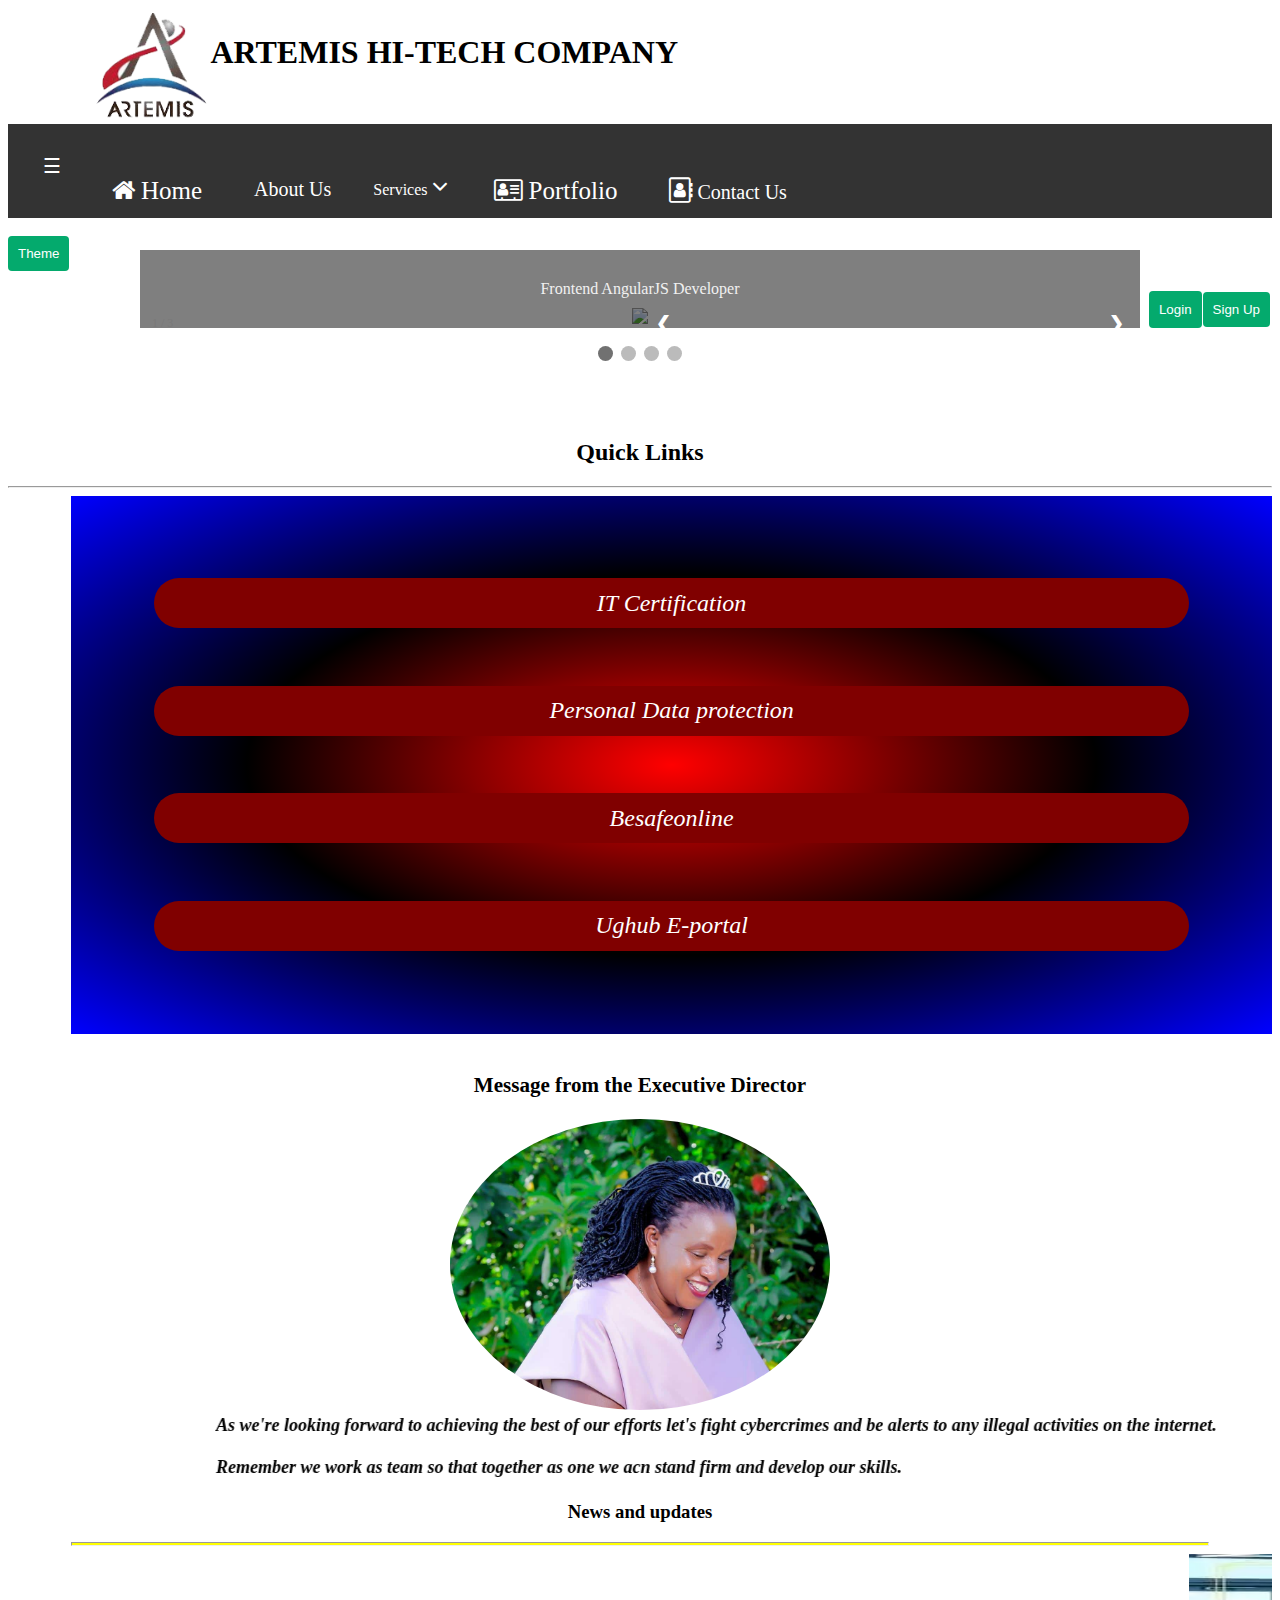
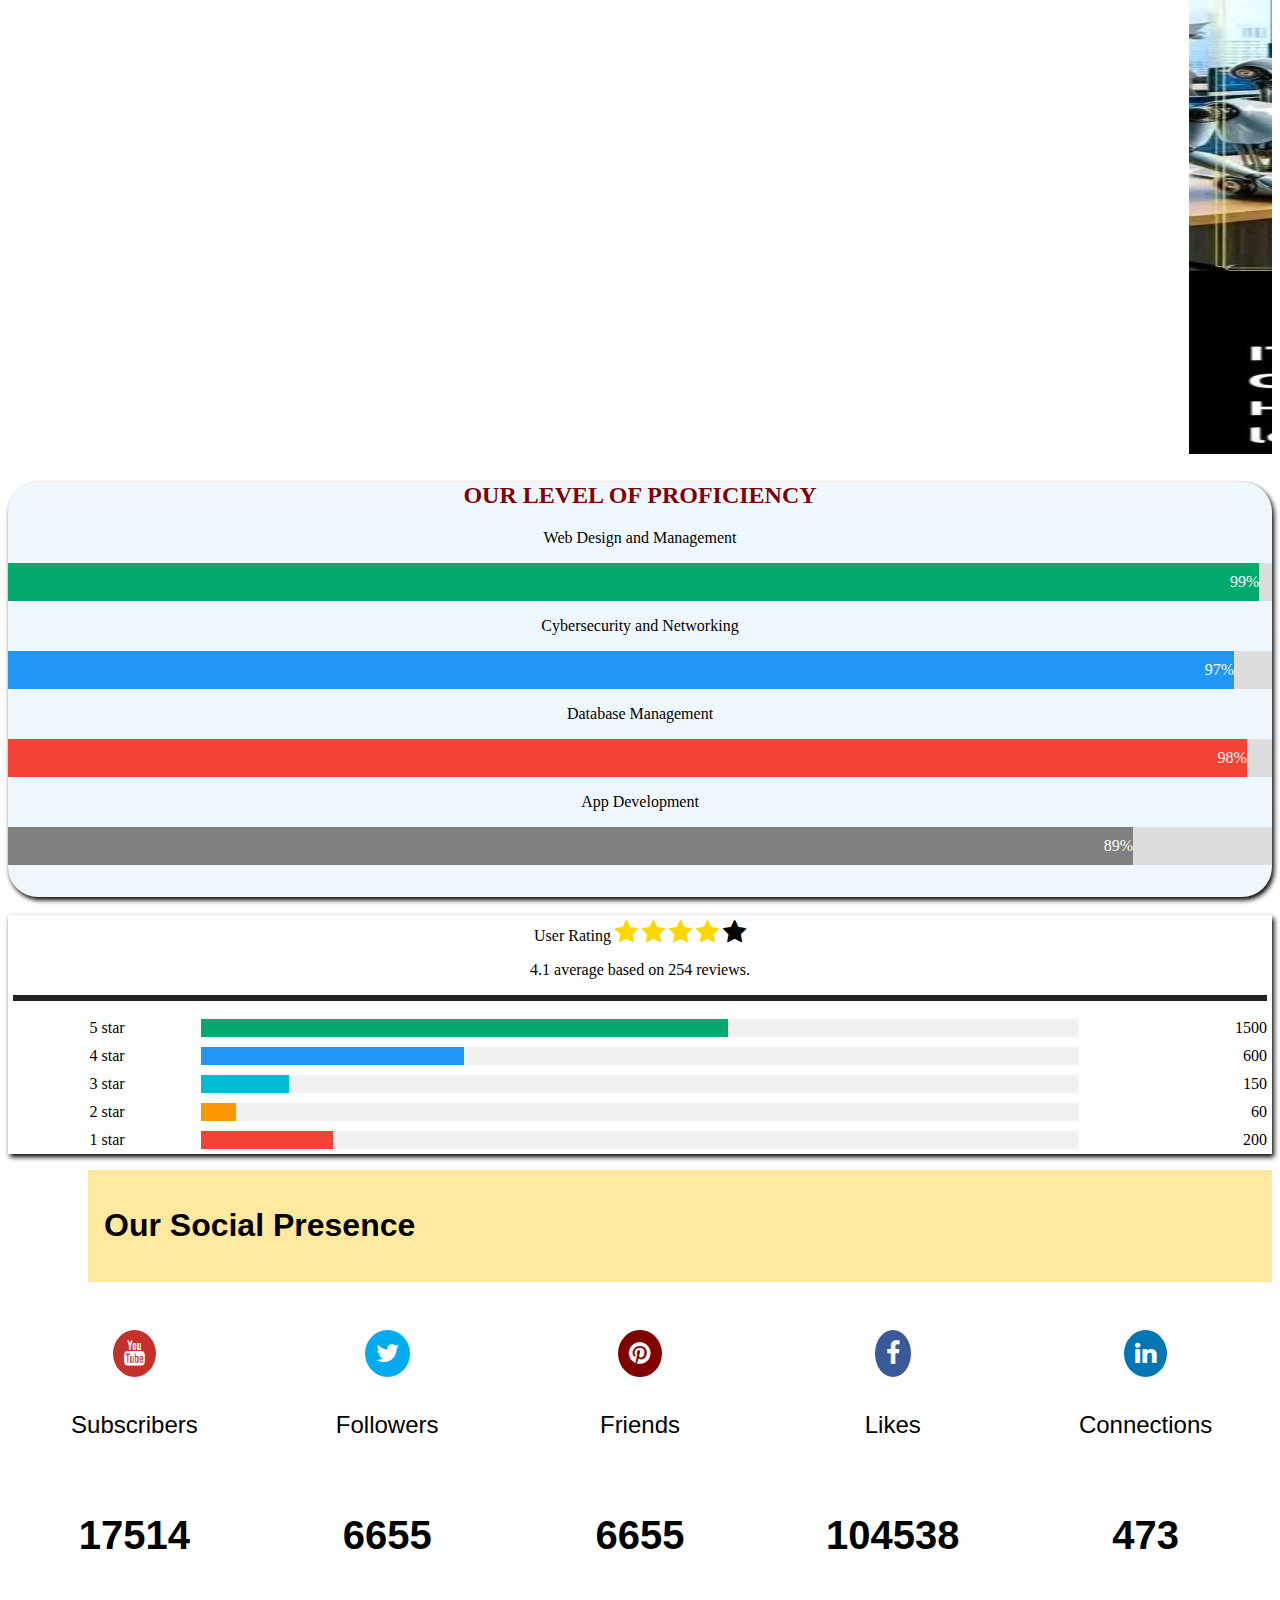
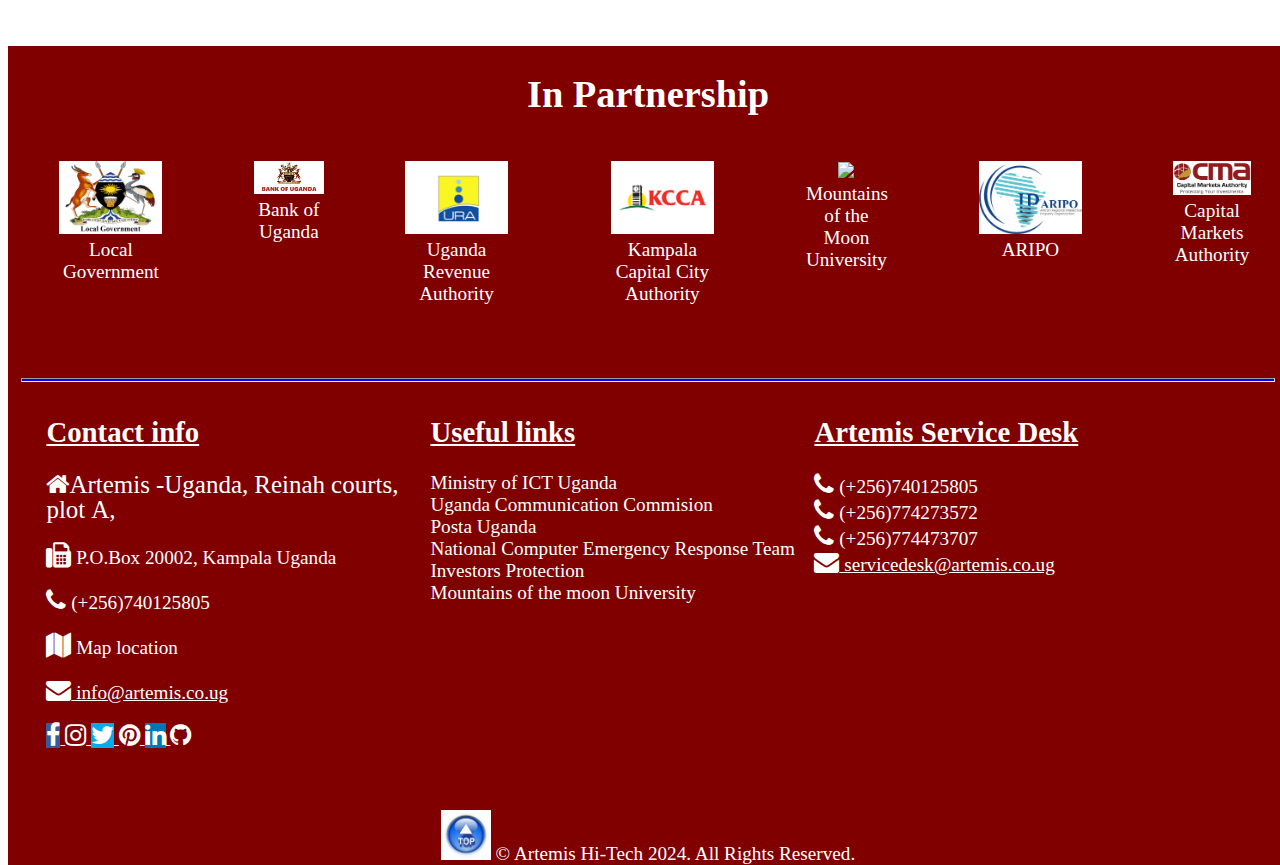
==== index.html @ 6843ad56 "Add files via upload" ====
<!DOCTYPE html>
<html lang="en">
<head>
    <meta charset="UTF-8">
    <meta name="viewport" content="width=device-width, initial-scale=1">
        <!-- Add icon library -->
        <link rel="stylesheet" href="https://cdnjs.cloudflare.com/ajax/libs/font-awesome/4.7.0/css/font-awesome.min.css">
    <link rel="stylesheet" href="style.css">
    <link rel="icon" type="image/png" href="images/art.png">
    <title>Artimis Hi-Tech Company</title>
    <style>
        .inup {
            position: relative;
            display: inline-flex;
            float: right;
            border-radius: 20px;
            color: white;
            padding: 1px;
        }

        .info, .use, .help {
         float: left;
          text-align: left;
          display: block;  
          margin: auto;
          width: 30%;
          list-style-type: none;
          text-decoration: none;
        }

       
    </style>
</head>

<header>
    <img src="images/art.png" alt="logo" style="width: 10%; height: auto; object-fit: contain;">
   
    <h1>ARTEMIS HI-TECH COMPANY</h1>
<br>

</header>
<!-- Nav Bar -->
<body>

   
    <div class="navbar">
        <!--side vav-->
    <div id="mySidebar" class="sidebar">
        <a href="javascript:void(0)" class="closebtn" onclick="closeNav()">&times;</a>
        <a href="#">Terms of Use</a>
        <a href="Chatbot.html">Chatbot</a>
        <a href="#">Cookie Use Notice</a>
        <a href="https://www.pdpo.go.ug">Personal Data Protection Office</a>
        <a href="https://gou.go.ug">GOU.GO.UG</a>
        <a href="https://ict.go.ug">Ministry of ICT Uganda</a>
        <a href="#">Donate</a>
      </div>

      <i class="fab fa-sistrix"></i>
      
      <div id="main">
        <button style="float: left;" class="openbtn" onclick="openNav()">&#9776; </button>
      </div>
       
        <a href="index.html"><i class="fa fa-home"> Home</i></a>
        <a href="about.html"><i class="fas fa-clock" ></i>About Us</a>

        <div class="subnav">
            <button class="subnavbtn" onclick="myFunction()">Services <i class="fa fa-angle-down"></i></button>
            <div class="subnav-content">
                <a href="online courses.html">Online Courses</a>
                <a href="internships.html">Internship</a>
            </div>
        </div>
        <a href="myself.html"><i class="fa fa-address-card-o"> Portfolio</i></a>
    
        
        <a href="contact.html"><i class="fa fa-address-book-o"></i> Contact Us</a>
    </div>
    <br>

    <button style="float: left;" onclick="myFunction()">Theme</button>

<br><br><br>
<!--popup forms -->
<div class="inup">
    <button class="open-button" onclick="openForm()">Login</button>
    <div class="form-popup" id="myForm">
        <form class="form-container">
            <div class="row">
                <h2 style="text-align: center;">Login with social media or Manually</h2>
                <div class="vl">
                    <span class="vl-innertext">or</span>
                </div>

                <div class="col">
                    <a style="text-decoration: none; list-style-type:none; " href="#" class="fb btn">
                        <i class="fa fa-facebook fa-fw"></i> Login with facebook
                    </a>
                    <br>
                    <a style="text-decoration: none; list-style-type:none; margin-top: 15px;" href="#" class="twitter btn">
                        <i class="fa fa-twitter fa-fw"></i> Login with Twitter
                    </a>
                   <a style="text-decoration: none; list-style-type:none;" none href="#" class="google btn">
                        <i class="fa fa-google-plus"></i> Login with Google+
                    </a>
                </div>

                <div class="col">
                    <div class="hide-md-lg">
                        <p>Or sign in manually:</p>
                    </div>

                    <input type="text" name="username" placeholder="Username" required>
                    <input type="password" value="fakepsw" id="myInput" placeholder="Enter password">
                </div>

            </div>

    <div class="bottom-container">
        <div class="row">
            <div class="col">
                <a href="register.html" style="color: white;" class="btn">Sign up</a>
            </div>
        
                <div class="col">
                    <a href="register.html" style="color: white;" class="btn">Forgot password</a>
                </div>
                
        </div>
    </div>
    <button type="submit" class="btn">Login</button>
    <button type="button" class="btn-cancel" onclick="closeForm()" style="background-color: red;">Close</button>
        </form>
    </div>


    <div class="inup">
        <button class="open-button" onclick="openRegister()" >Sign Up</button>
        <div class="form-popup" id="myRegister">
            <form class="form-container">
            <h1>Create account</h1>
            <hr>


            <label f><b>First Name</b></label>
            <input type="text" placeholder="Enter First Name" >
            <label ><b>Last Name</b></label>
            <input type="text" placeholder="Enter Last Name" id="psw" required>
            
            
            <label for="psw"><b>Password</b></label>
            <input type="password" placeholder="Enter Password" id="psw" required>
            <label for="ps-repeat"><b>Confirm Password</b></label>
            <input type="password" placeholder="Confirm password" name="psw-repeat" id="psw-repeat" required>
            <hr>
            <p>BY creating an account you agree to our <a href="#">Terms and Privacy</a></p>
            <button type="submit" class="registerbtn">Register</button>
        

        <div class="container signin">
            <p>Already have an account? <a href="login.html">Sign in</a></p>
            <p><b>Click<a href="index.html">here</a>to return Home</b></p>
        </div>
        <button type="submit" class="btn"><a href="login.html">Login</a></button>
    <button type="button" class="btn-cancel" onclick="closeRegister()" style="background-color: red;">Cancel</button>
    
        </form>
        </div>
        
</div>    
</div>
<!--end of popup forms-->
<br>
<!--slider-->
<div class="slideshow-container">

    <!-- Full-width images with number and caption text -->
    <div class="mySlides fade">
      <div class="numbertext">1 / 3</div>
      <img src="images/angular.jpg" style="width:100%">
      <div class="content">Frontend AngularJS Developer</div>
    </div>

    <div class="mySlides fade">
      <div class="numbertext">1 / 4</div>
      <img src="images/ux.jpg" style="width:100%">
      <div class="content">Learn ho to design User interface and User experience online</div>
    </div>
  
    <div class="mySlides fade">
      <div class="numbertext">3 / 4</div>
      <img src="images/arrays.jpg" style="width:100%">
      <div class="content">Master Arrays and problem solving with us</div>
    </div>
  
    <div class="mySlides fade">
      <div class="numbertext">4 / 4</div>
      <img src="images/grad.jpg" style="width:100%">
      <div class="content">Graduate with flying colors from the free courses we provide</div>
    </div>

  
    <!-- Next and previous buttons -->
    <a class="prev" onclick="plusSlides(-1)">&#10094;</a>
    <a class="next" onclick="plusSlides(1)">&#10095;</a>
  </div>
  <br>
  
  <!-- The dots/circles -->
  <div style="text-align:center">
    <span class="dot" onclick="currentSlide(1)"></span>
    <span class="dot" onclick="currentSlide(2)"></span>
    <span class="dot" onclick="currentSlide(3)"></span>
    <span class="dot" onclick="currentSlide(4)"></span>
  </div>
  


</section>
<!--end of slider images-->

<br><br><br>
<!--quick links-->
<h2><b>Quick Links</b></h2>
<hr>
<div class="links-container">
<div class="links">
    <a style="text-decoration: none;" href="https://www.coursera.org/articles/free-it-certifications"><i>IT Certification</i></a>
</div>
<div class="links">
    <a style="text-decoration: none;" href="https://pdpo.go.ug"><i>Personal Data protection</i></a>
</div><div class="links">
    <a style="text-decoration: none;" href="https://www.besafeonline.ug"><i>Besafeonline</i></a>
</div>
<div class="links">
    <a style="text-decoration: none;" href="https://www.nita.go.ug/ughub"><i>Ughub E-portal</i></a>
</div>
</div>
<br>
    
</div>
<section>
 <article style="font-size: large;">
    <h3>Message from the Executive Director</h3>
    <img src="images/her.jpg" style="border-radius:50% ;width: 30%;">
    <marquee behavior="alternate" `scrollamount="7"><i><b>As we're looking forward to achieving the best of our efforts
        let's fight cybercrimes and be alerts to any illegal activities on the internet.
         <br><br>Remember we work as team so that together as one we acn stand firm and develop our skills.
    </b></i></marquee>
 </article>
</section>
<section>
    <h3>News and updates</h3>
    <hr style="background: yellow; padding: 1px; width: 90%;">
<marquee width="100%" behavior="scroll" direction="left" scrollamount="9">
    <img src="images/ai.jpg" style="width: 100%; height:  500px;">
    <img src="images/dubai.jpg" style="width: 100%; height:  500px; ">
    <img src="images/web.jpg" style="width: 100%; height:  500px;">
    <img src="images/c+.jpg" style="width: 100%; height:  500px; ">
    <img src="images/note.jpg" style="width: 100%; height:  500px; ">
    <img src="images/upik.jpg" style="width: 100%; height:  500px;">
    <img src="images/e.jpg" style="width: 100%; height:  500px;">
    <img src="images/binance.jpg" style="width: 100%; height:  500px;">
    <img src="images/cell.jpg" style="width: 100%; height: 500px;">
    <img src="images/graphics..jpg" style="width: 100%; height: 500px;">
    <img src="images/grad.jpg" style="width: 100%; height: 500px;">
    <img src="images/arrays.jpg" style="width: 100%; height:  500px; ">
    <img src="images/net.jpg" style="width: 100%; height:  500px; ">
    <img src="images/net1.jpg" style="width: 100%; height:  500px; ">
    <img src="images/api.jpg" style="width: 100%; height:  500px; ">
</marquee>

</section>

<section class="ski">

<h2 style="font-family:cursive ; color: maroon;">OUR LEVEL OF PROFICIENCY</h2>
    <p>Web Design and Management</p>
    <div class="skill-container">
      <div class="skills html">99%</div>
    </div>
    
    <p>Cybersecurity and Networking</p>
    <div class="skill-container">
      <div class="skills css">97%</div>
    </div>
    
    <p>Database Management</p>
    <div class="skill-container">
      <div class="skills js">98%</div>
    </div>
    
    <p>App Development</p>
    <div class="skill-container">
      <div class="skills php ">89%</div>
    </div>
</section>
<br>
<section class="rate">

    <span>User Rating</span>
    <span class="fa fa-star checked"></span>
    <span class="fa fa-star checked"></span>
    <span class="fa fa-star checked"></span>
    <span class="fa fa-star checked"></span>
    <span class="fa fa-star"></span>
    <p>4.1 average based on 254 reviews.</p>
    <hr style="border:3px solid #222">
    
    <div class="row">
      <div class="side">
        <div>5 star</div>
      </div>
      <div class="middle">
        <div class="bar-container">
          <div class="bar-5"></div>
        </div>
      </div>
      <div class="side right">
        <div>1500</div>
      </div>
      <div class="side">
        <div>4 star</div>
      </div>
      <div class="middle">
        <div class="bar-container">
          <div class="bar-4"></div>
        </div>
      </div>
      <div class="side right">
        <div>600</div>
      </div>
      <div class="side">
        <div>3 star</div>
      </div>
      <div class="middle">
        <div class="bar-container">
          <div class="bar-3"></div>
        </div>
      </div>
      <div class="side right">
        <div>150</div>
      </div>
      <div class="side">
        <div>2 star</div>
      </div>
      <div class="middle">
        <div class="bar-container">
          <div class="bar-2"></div>
        </div>
      </div>
      <div class="side right">
        <div>60</div>
      </div>
      <div class="side">
        <div>1 star</div>
      </div>
      <div class="middle">
        <div class="bar-container">
          <div class="bar-1"></div>
        </div>
      </div>
      <div class="side right">
        <div>200</div>
      </div>
    </div>
</section>

<header class="heading">
  <h1>Our Social Presence</h1>
</header>
<main class="counter-container">
  <div class="social">
    <div class="social-icon">
      <i class="fa fa-youtube"></i>
    </div>
    <p>Subscribers</p>
    <h3 class="counter" data-count="21035">0</h3>
  </div>
  <div class="social">
    <div class="social-icon">
      <i class="fa fa-twitter"></i>
    </div>
    <p>Followers</p>
    <h3 class="counter" data-count="8025">0</h3>
  </div>
  <div class="social">
    <div class="social-icon">
      <i class="fa fa-pinterest"></i>
    </div>
    <p>Friends</p>
    <h3 class="counter" data-count="8025">0</h3>
  </div>
  <div class="social">
    <div class="social-icon">
      <i class="fa fa-facebook"></i>
    </div>
    <p>Likes</p>
    <h3 class="counter" data-count="125312">0</h3>
  </div>
  <div class="social">
    <div class="social-icon">
      <i class="fa fa-linkedin"></i>
    </div>
    <p>Connections</p>
    <h3 class="counter" data-count="625">0</h3>
  </div>
</main>


<!--footer-->
<footer>
<h1>In Partnership</h1>
<div class="pattern">
    <br><a href="https://molg.go.ug">
    <figure class="fig">
        <img src="images/molg.png" style="width: 100%;">
        <figcaption>Local Government</figcaption>
    </figure></a>

    <div class="pattern">
    <br><a href="https://www.bou.org.ug">
    <figure class="fig">
        <img src="images/Bank-of-Uganda-1(1).jpg" style="width: 100%;">
        <figcaption>Bank of Uganda</figcaption>
    </figure></a></div>
    
    <div class="pattern">
    <br><a href="https://ura.go.ug">
    <figure class="fig">
        <img src="images/f.png" style="width: 100%;">
        <figcaption>Uganda Revenue Authority</figcaption>
    </figure></a></div>

    <div class="pattern">
    <br><a href="https://www.kcca.go.ug">
    <figure class="fig">
        <img src="images/e.png" style="width: 100%;">
        <figcaption>Kampala Capital City Authority</figcaption>
    </figure></a></div>

    <div class="pattern">
    <br><a href="https://mmu.ac.ug/">
    <figure class="fig">
        <img src="images/d9af86a73a96a7c032cc54d2624aced7.jpg" style="width: 100%;">
        <figcaption>Mountains of the Moon University</figcaption>
    </figure class="fig"></a></div>

    <div class="pattern">
    <br><a href="https://www.aripo.org">
    <figure class="fig">
        <img src="images/h.png" style="width: 100%;">
        <figcaption>ARIPO</figcaption>
    </figure></a></div>

    <div class="pattern">
    <br><a href="https://cmauganda.co.ug">
    <figure class="fig">
        <img src="images/cma.jpeg" style="width: 100%;">
        <figcaption>Capital Markets Authority</figcaption>
    </figure></a></div>
</div>
<br><br>

<hr style="background-color: blue; padding: 1px; width: 98%;">

<div class="info">
    <h2>Contact info</h2>
    
    <p><i class="fa fa-home">Artemis -Uganda, Reinah courts, plot A,</i></p>
    <p><i class="fa fa-fax"></i> P.O.Box 20002, Kampala Uganda</p>
    <p><i class="fa fa-phone" ></i><a style="text-decoration: none;" href="tel: 0740125805"> (+256)740125805</a></p>
    <p><i class="fa fa-map" ></i><a style="text-decoration: none;" href="about.html">  Map location</a></p>
    <p><a href="index.html"> <i class="fa fa-envelope"></i>   info@artemis.co.ug</a></p>
    <div>
        <a href="#">
           <i class="fa fa-facebook"></i>
        </a>
        <a href="#">
           <i class="fa fa-instagram"></i>
        </a> <a href="#">
       <i class="fa fa-twitter"></i>
        </a> <a href="#">
           <i class="fa fa-pinterest"></i>
        </a>
        <a href="#">
           <i class="fa fa-linkedin"></i>
        </a>
        <a href="">
            <i class="fa fa-github"></i>
        </a>
    </div>
</div>
<div class="use">
    <h2>Useful links</h2>
    
    <li><a style="text-decoration: none;" href="https://ict.go.ug">Ministry of ICT Uganda</a>
    <li><a style="text-decoration: none;" href="https://www.ucc.co.ug">Uganda Communication Commision</a>
    <li><a style="text-decoration: none;" href="https://www.eposta.ug">Posta Uganda</a>
    <li><a style="text-decoration: none;" href="https://nita.go.ug/uganda-national-computer-emergency-response-team-coordination-center-certugcc">National Computer Emergency Response Team</a>
    <li><a style="text-decoration: none;" href="https://www.statehouseinvest.go.ug">Investors Protection</a>
    <li><a style="text-decoration: none;" href="https://mmu.ac.ug/">Mountains of the moon University</a>
</div>
<div class="help">
<h2>Artemis Service Desk</h2>

<li><a style="text-decoration: none;" href="tel:0782834582"><i class="fa fa-phone"></i> (+256)740125805</a></li>
<li><a style="text-decoration: none;" href="tel:0774273572"><i class="fa fa-phone"></i> (+256)774273572</a></li>
<li><a style="text-decoration: none;" href="tel:0774473707"><i class="fa fa-phone"></i> (+256)774473707</a></li>
<li><a href=mailto:walternyaika82@gmail.com><i class="fa fa-envelope"></i>   servicedesk@artemis.co.ug</a></li>
</div>
<br><br><br><br><br><br><br><br><br><br><br><br><br><br><br><br><br><br><br>
<div>
   <a href="#top"><img src="images/top.jpg" style="max-width: 50px; position: relative;"></a> 
    &copy; Artemis Hi-Tech 2024. All Rights Reserved.
</footer>
<!--java-script-->
<script src="script.js"></script>
</body>

</html>
---- style.css ----
* {
    box-sizing: border-box;
}
header {
  display: flex;
  margin-left: 5em;
  padding:5px;

}

 /* Add media queries for responsiveness - when the screen is 500px wide or less, stack the links on top of each other */
 @media screen and (max-width: 500px) {
  header a {
  width: auto;
  }
  .header-right {
    float: none;
  }
}
/*body*/
body{
    text-align: center;
}
.dark-mode {
  background-color: black;
  color: white;
}
a{
  color: white;
}


footer{
  overflow: hidden;
background-color: maroon;
position: absolute;
width: 100%;
color: white;
font-size:larger;
}

/* Add media queries for responsiveness - when the screen is 500px wide or less, stack the links on top of each other */
@media screen and (max-width: 500px) {
  footer {
    width: 100%;
      float: none;
      display: block;
      text-align: left;
    }

  }
.info, .use, .help {
position: relative;
 float: left;
 margin-left: 2em;
 text-align: left;
 text-decoration: none;
 color: white;
 left: 2em;
 h2 {
  text-decoration: underline;
 }
}
 /* Add media queries for responsiveness - when the screen is 500px wide or less, stack the links on top of each other */
 @media screen and (max-width: 500px) {
  .info .use .help {
  width: auto;
  }
  .info .use .help {
    float: none;
    display: none;
  }
}
/*quick links*/
.links-container {
  background-image: radial-gradient(red, black, blue);
  padding: 2%;
  max-width: 98%;
  margin-left: 5%;
  .links {
    background-color: maroon;
    margin: 5%;
    padding: 1%;
    border-radius: 45px;
    color: white;
    font-size: 24px;
  }
}
/*contact form*/
.contact-form{
    background-color: lightgrey;
     border-radius: 5px;
     padding: 30px;
     border-radius: 15px 30px;
     box-shadow: 2px 3px 5px;
     border: 3px solid #f1f1f1;
} 
label{
   border-block: 100px;
}

input {
    padding-bottom: 5px;
    border-style: double;
   text-align: justify;
}

textarea{
    border-style: double;
}

button {
    cursor: pointer;
    background-color: #04AA6D;
    color: white;
    padding: 10px;
    border: none;
    border-radius: 4px;
    cursor: pointer;
    float:none;
}

figure {
display: inline-block;
}

.fig {
    width: 50%;
    color: white;
}


.pattern {
    display: flex;
    overflow:visible;
}


/*on smaller screen, decrease the text size*/
@media only screen and (max-width:300px) {
    .text {font-size: 1em;}
}
/*modified navbar*/
.navbar {
    overflow: hidden;
    background-color: #333;
    bottom: 0;
    
  }

 /* Add media queries for responsiveness - when the screen is 500px wide or less, stack the links on top of each other */
 @media screen and (max-width: 500px) {
  .navbar {
  width: 100%;
  }
  .navbar a {
    width: 100%;
  }

 }
 /*nav links*/
  .navbar a {
    top: 0;

    margin-left: 1em;
    float: left;
    font-size: 20px;
    color: white;
    text-align: center;
    padding: 14px 16px;
    text-decoration: none;
  }
  /*subnav menu*/
  .subnav {
  float: left;
  overflow: hidden;
  margin-left: 1em;
  }
  
  /*subnav btn*/
  .subnav .subnavbtn {
    font-size: inherit;
    border: none;
    position: inherit;
    outline: none;
    color: white;
    background-color: inherit;
    font-family: inherit;
    margin: 0;

  }
  /*style the dropdown button to fit inside the topnav*/
  .dropdown .dropbtn {
    font-size: 17px;
    border: none;
    outline: none;
    color: white;
    padding: 14px 16px;
    background-color: inherit;
    margin: 0;
  }

  /*style the links inside the dropdown*/
  .dropdown-content a {
    float: left;
    color: black;
    padding: 12px 16px;
    text-decoration: none;
    text-align: left;
  }
  
  
  
  /*background color when hovered*/
  .navbar a:hover, .subnav:hover .subnavbtn {
    background-color: green;
  }
  
  /*subnavbar content*/
  .subnav-content {
    display: none;
    position: absolute;
    min-width: 10px;
    background-color: green;
    z-index: 1;
  }

  /*links inside the drop down*/
  .subnav-content a {
  color: black;
  padding: 12px 16px;
  text-decoration: none;
  display: block;
  }

  /*subnav link*/
  .subnav-content a:hover {
    background-color: #eee;
    color: black;
  }
  /*hovering effect*/
  .subnav:hover .subnav-content {
    display: block;
  }


  /*add a black background color to the top anv*/
  .topnav {
    background-color: #333;
    overflow: hidden;
  }

  /*style the links in the navigation bar*/
  .topnav a {
    float: left;
    display: block;
    color: #f2f2f2;
    text-align: center;
    font-size: 15px;
  }


  /*hide the links that should open and close the top nav on small screens*/
  .topnav .icon {
    display: none;
  }

  /*drpdown container - needed to position the dropdown content*/
  .topnav .icon {
    float: left;
    overflow: hidden;
  }


  /*popup forms*/
 .form-popup {
  display: none;
  position: fixed;

  overflow-y: scroll;
  bottom: 2px;
  top: 2px;
  right: 15px;
  border: 3px solid blue;
  z-index: 9;
  }
  /*add style*/
  .form-container {
  background-image: radial-gradient(maroon, blue, gray);
  opacity: .9;
  max-width: 300px;
  padding: 10px;
  background-color: gray;

 /*add appropriate colors to fb.twitter, googlr*/
 * {box-sizing: border-box;}
 /*style the container*/
 .container {
     
     position: relative;
     border-radius: 5px;
     background-color: #f2f2f2;
     padding: 20px 0 30px 0;
     
 }

 /*style inputs and link buttons*/
 input, .btn {
     width: 100%;
     padding: 12px;
     border: none;
      border-radius: 4px;
      margin: 5px 0;
      opacity: 0.85;
      display: inline-block;
      font-size: 17px;
      line-height: 20px;
      text-decoration: none;
 }

 input:hover, .btn:hover {
     opacity: 0.8;
 }

 /*add appropriate colors to fb.twitter, googlr*/
 .fb {
     background-color: #3b5998;
     color: white;
 }

 .twitter {
     background-color: #55acee;
     color: white;
 }

 .google {
     background-color: #dd4b39;
     color: white;
 }

 /*style the submit button*/
 input[type=submit] {
     background-color: #04aa6d;
     color: white;
     cursor: pointer;
 }

 input[type=submit]:hover{
     background-color: #45a049;
 }


 /*clear floats after the clumn*/
 .row::after {
     content: "";
     display: table;
     clear: both;
 }


 /*hide some text on medium and large screens*/
 .hide-md-lg {
     display: none;
 }

 /*bottom container*/
 .bottom-container {
     text-align: center;
     background-color: #666;
     border-radius: 0 0 4px 4px;
 }

 /*when the screen is less than 650px wide, make the two column
 stack on top of each other ibnstead of next to each other*/
 @media screen and (max-width: 650px) {
     .col {
         width: 100%;
         margin-top: 0;
     }

 
 }
}

  .form-container input[type=text], .form-container input[type=password] {
  width: 100%;
  padding: 15px;
  margin: 5px 0 22px 0;
  border: none;
  background-color: #f1f1f1;
  }
  /*when the input gets focus, do something*/
  .form-container input[type=text], .form-container input[type=password]:focus {
  background-color: #ddd;
  outline: none;
  }

  .form-container .cancel {
  background-color: red;
  }

  /*hovering effects on the btn*/
  .form-container .btn:hover, .open-button:hover {
  opacity: 1;
}



/*side nav*/
/* The sidebar menu */
.sidebar {
  height: 100%; /* 100% Full-height */
  width: 0; /* 0 width - change this with JavaScript */
  position: fixed; /* Stay in place */
  z-index: 1; /* Stay on top */
  top: 0;
  left: 0;
  background-color: #111; /* Black*/
  overflow-x: hidden; /* Disable horizontal scroll */
  padding-top: 60px; /* Place content 60px from the top */
  transition: 0.8s; /* 0.5 second transition effect to slide in the sidebar */
  opacity: .9;
}

/* The sidebar links */
.sidebar a {
 
  text-decoration: none;
  font-size: 20px;
  color: #818181;
  display: block;
  transition: 0.5s;
  text-align: left;
}

/* When you mouse over the navigation links, change their color */
.sidebar a:hover {
  color: #f1f1f1;
}

/* Position and style the close button (top right corner) */
.sidebar .closebtn {
  position: absolute;
  top: 0;
  right: 25px;
  font-size: 36px;
  margin-left: 50px;
}

/* The button used to open the sidebar */
.openbtn {
  font-size: 20px;
  cursor: pointer;
  background-color: inherit;
  color: white;
  padding: 10px 15px;
  border: none;
  position: inherit;
}

.openbtn:hover {
  background-color: #444;
}

/* Style page content - use this if you want to push the page content to the right when you open the side navigation */
#main {
  transition: margin-left .5s; /* If you want a transition effect */
  padding: 20px;
}



/*slider*/
.slideshow-container .content {
  position: absolute; /* Position the background text */
  bottom: 0; /* At the bottom. Use top:0 to append it to the top */
  background: rgb(0, 0, 0); /* Fallback color */
  background: rgba(0, 0, 0, 0.5); /* Black background with 0.5 opacity */
  color: #f1f1f1; /* Grey text */
  width: 100%; /* Full width */
  padding: 30px; /* Some padding */
}


/* Slideshow container */
.slideshow-container {
  max-width: 1000px;
  position: relative;
  margin: auto;
}

/* Hide the images by default */
.mySlides {
  display: none;
  width: 100%;
}

/* Next & previous buttons */
.prev, .next {
  cursor: pointer;
  position: absolute;
  top: 50%;
  width: auto;
  margin-top: -22px;
  padding: 16px;
  color: white;
  font-weight: bold;
  font-size: 18px;
  transition: 0.6s ease;
  border-radius: 0 3px 3px 0;
  user-select: none;
}

/* Position the "next button" to the right */
.next {
  right: 0;
  border-radius: 3px 0 0 3px;
}

/* On hover, add a black background color with a little bit see-through */
.prev:hover, .next:hover {
  background-color: rgba(0,0,0,0.8);
}

/* Caption text */
.text {
  color: #f2f2f2;
  font-size: 50%;
  padding: 8px 12px;
  position: absolute;
  bottom: 8px;
  width: 100%;
  text-align: center;
}

/* Number text (1/4 etc) */
.numbertext {
  color: #f2f2f2;
  font-size: 12px;
  padding: 8px 12px;
  position: absolute;
  top: 0;
}

/* The dots/bullets/indicators */
.dot {
  cursor: pointer;
  height: 15px;
  width: 15px;
  margin: 0 2px;
  background-color: #bbb;
  border-radius: 50%;
  display: inline-block;
  transition: background-color 0.6s ease;
}

.active, .dot:hover {
  background-color: #717171;
}

/* Fading animation */
.fade {
  animation-name: fade;
  animation-duration: 1.5s;
}

@keyframes fade {
  from {opacity: .4}
  to {opacity: 1}
}


/*progress skills*/
.ski {
  background-color: aliceblue;
  border-radius: 30px;
  box-shadow: 2px 3px 5px;
  padding-bottom: 2em;
}

#loader {
  border-top: 16px solid blue;
  border-right: 16px solid green;
  border-bottom: 16px solid red;
  border-left: 16px solid pink;
  animation: spins 2s linear infinite;

@keyframes spin {
  0% { transform: rotate(0deg); }
  100% { transform: rotate(360deg); }
}
}

/* Container for skill bars */
.skill-container {
  width: 100%; /* Full width */
  background-color: #ddd; /* Grey background */
}

.skills {
  text-align: right; /* Right-align text */
  padding-top: 10px; /* Add top padding */
  padding-bottom: 10px; /* Add bottom padding */
  color: white; /* White text color */
}

.html {width: 99%; background-color: #04AA6D;} /* Green */
.css {width: 97%; background-color: #2196F3;} /* Blue */
.js {width: 98%; background-color: #f44336;} /* Red */
.php {width: 89%; background-color: #808080;} /* Dark Grey */






/*rating*/
.rate {
  margin-bottom: 1em;
  padding: 5px;
  box-shadow: 2px 3px 5px;
}
.fa {
  font-size: 25px;
}

.checked {
  color: gold;
}

/* Three column layout */
.side {
  float: left;
  width: 15%;
  margin-top: 10px;
}

.middle {
  float: left;
  width: 70%;
  margin-top: 10px;
}

/* Place text to the right */
.right {
  text-align: right;
}

/* Clear floats after the columns */
.row:after {
  content: "";
  display: table;
  clear: both;
}

/* The bar container */
.bar-container {
  width: 100%;
  background-color: #f1f1f1;
  text-align: center;
  color: white;
}

/* Individual bars */
.bar-5 {width: 60%; height: 18px; background-color: #04AA6D;}
.bar-4 {width: 30%; height: 18px; background-color: #2196F3;}
.bar-3 {width: 10%; height: 18px; background-color: #00bcd4;}
.bar-2 {width: 4%; height: 18px; background-color: #ff9800;}
.bar-1 {width: 15%; height: 18px; background-color: #f44336;}

/* Responsive layout - make the columns stack on top of each other instead of next to each other */
@media (max-width: 400px) {
  .side, .middle {
    width: 100%;
  }
  /* Hide the right column on small screens */
  .right {
    display: none;
  }
}


.heading {
  text-align: center;
  font-size: 1rem;
  padding: 1rem ;
  background: #ffe99f;
  font-family: sans-serif;
}

.counter-container {
  display: flex;
  justify-content: space-evenly;
  align-items: center;
  flex-wrap: wrap;
  padding: 2rem 0;
}

.social {
  width: 20%;
  display: flex;
  justify-content: center;
  align-items: center;
  flex-direction: column;
  padding: 1rem 0;
}

.social-icon {
  font-size: 2rem;
  color: #fff;
  border-radius: 50%;
}

.social-icon i {
  padding: 0.7rem;
  border-radius: 50%;
}

.fa-youtube {
  background: #c4302b;
}
.fa-pinterest{
  background-color: maroon;
}
.fa-twitter {
  background: #00acee;
}

.fa-facebook {
  background: #3b5998;
}

.fa-linkedin {
  background: #0077b5;
}

.social p {
  font-size: 1.5rem;
  font-family: sans-serif;
  padding: 10px 0;
}

.social h3 {
  font-size: 2.5rem;
  font-weight: 700;
  font-family: "Nunito", sans-serif;
}

@media screen and (max-width: 768px) {
  .heading {
    font-size: 1.2rem;
  }

  .counter-container {
    flex-direction: column;
  }
}
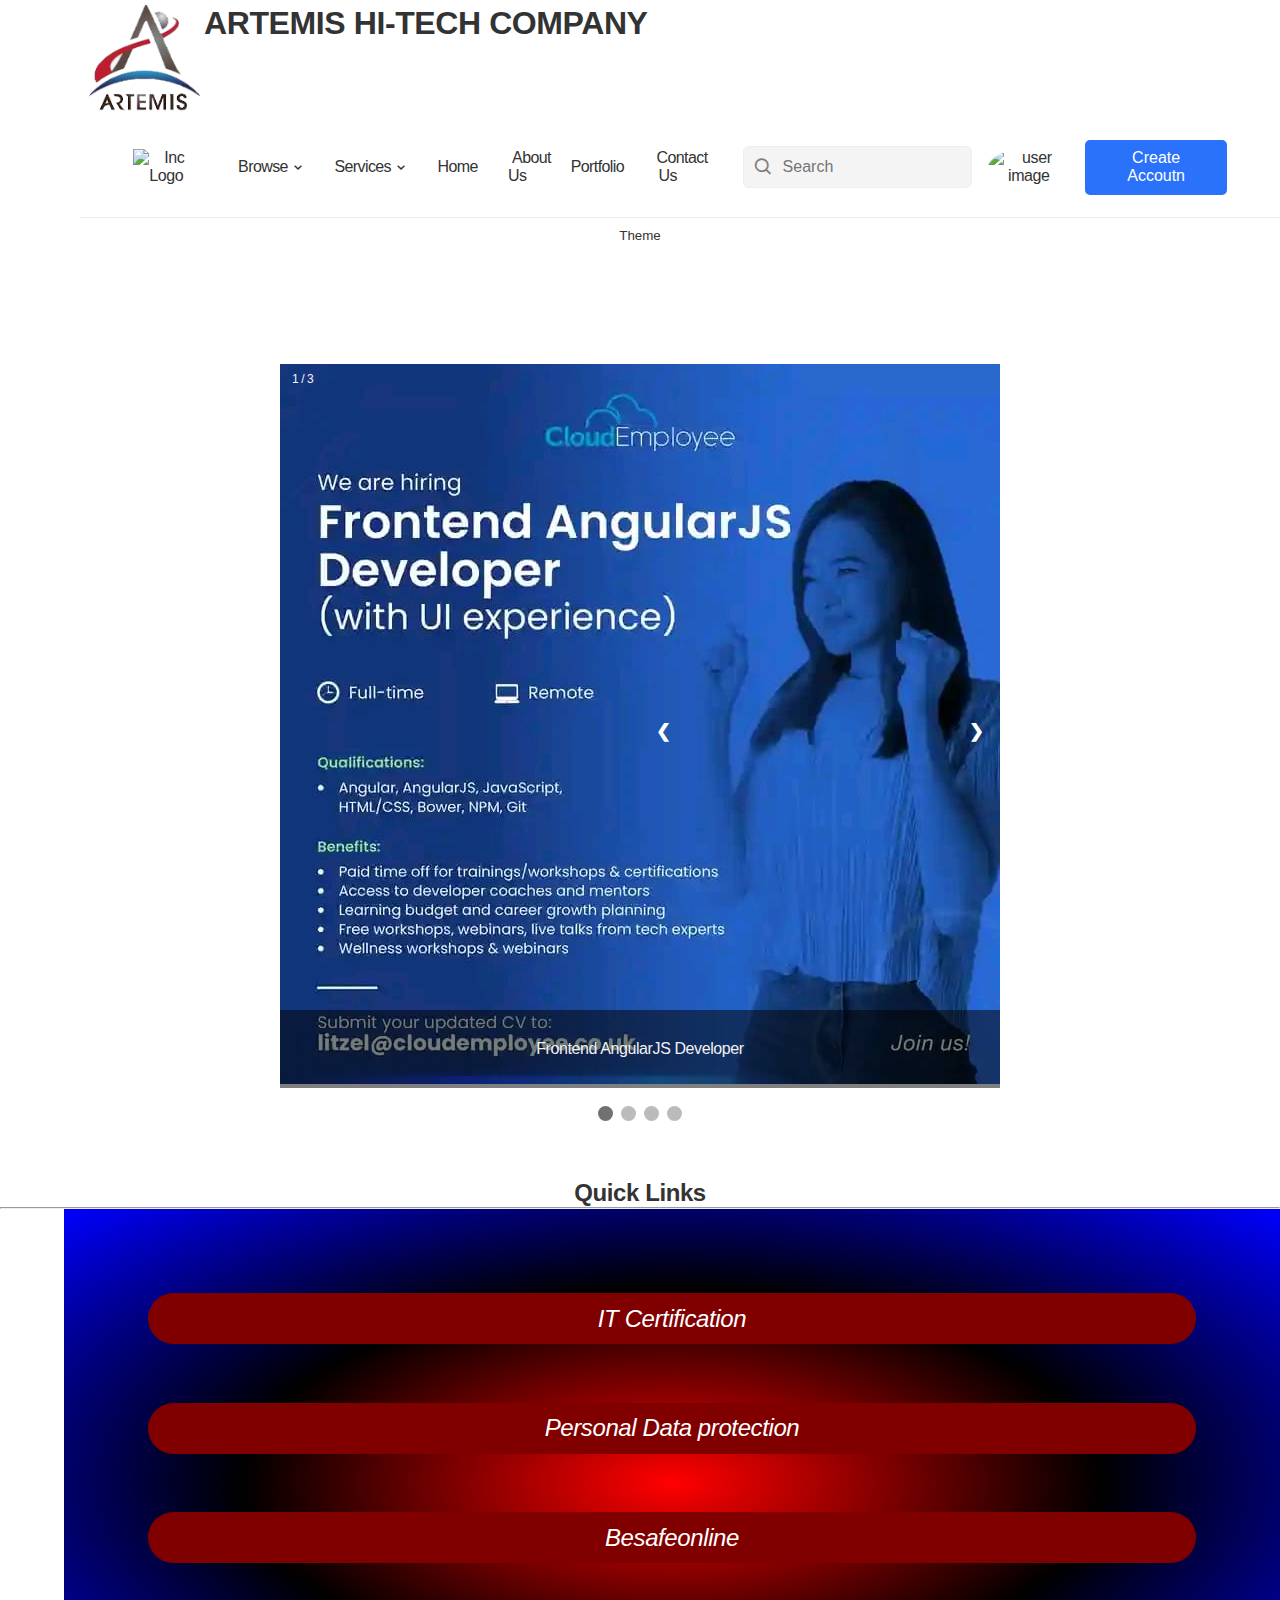
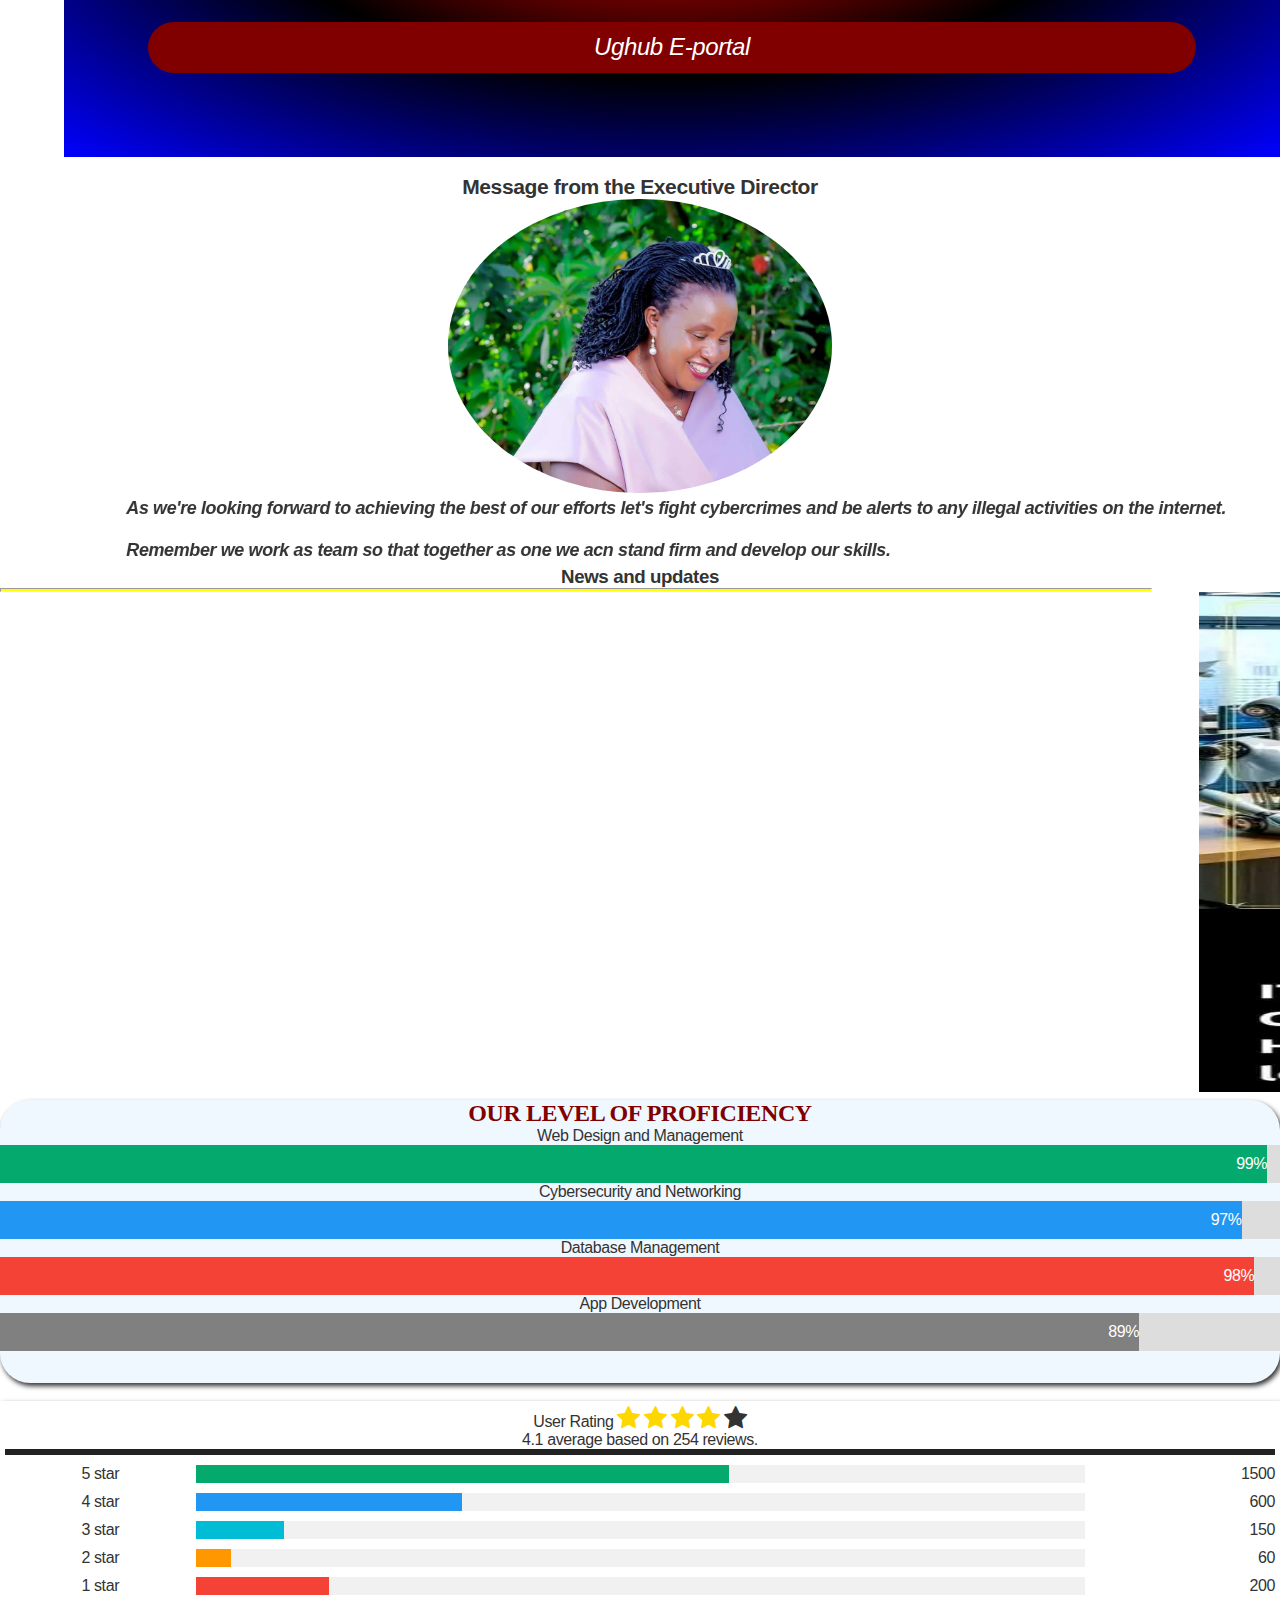
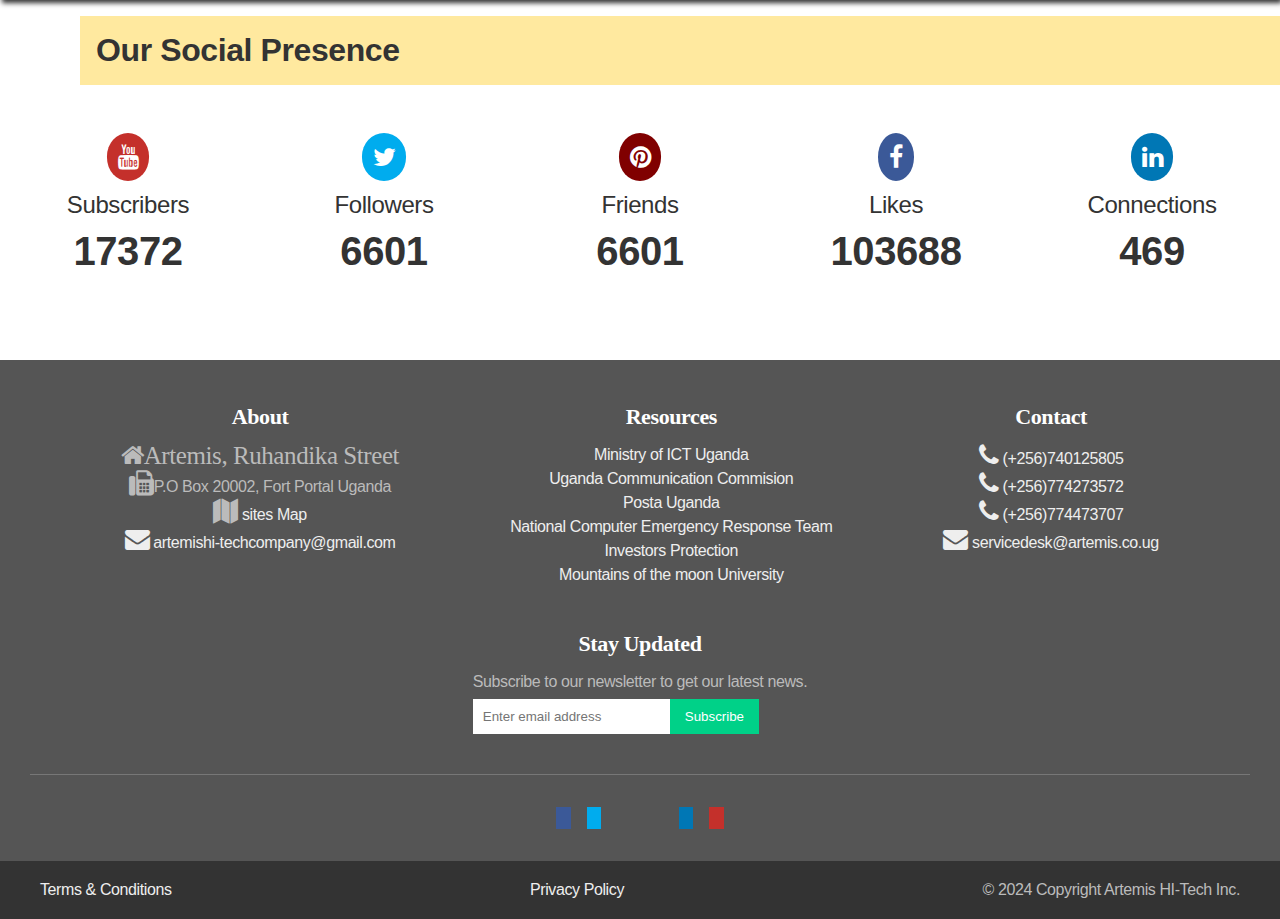
==== commit 7138a489: "Add files via upload" ====
--- a/index.html
+++ b/index.html
@@ -4,6 +4,7 @@
     <meta charset="UTF-8">
     <meta name="viewport" content="width=device-width, initial-scale=1">
         <!-- Add icon library -->
+        <link href='https://unpkg.com/boxicons@2.1.4/css/boxicons.min.css' rel='stylesheet'>
         <link rel="stylesheet" href="https://cdnjs.cloudflare.com/ajax/libs/font-awesome/4.7.0/css/font-awesome.min.css">
     <link rel="stylesheet" href="style.css">
     <link rel="icon" type="image/png" href="images/art.png">
@@ -39,47 +40,156 @@
 <br>
 
 </header>
-<!-- Nav Bar -->
-<body>
-
-   
-    <div class="navbar">
-        <!--side vav-->
-    <div id="mySidebar" class="sidebar">
-        <a href="javascript:void(0)" class="closebtn" onclick="closeNav()">&times;</a>
-        <a href="#">Terms of Use</a>
-        <a href="Chatbot.html">Chatbot</a>
-        <a href="#">Cookie Use Notice</a>
-        <a href="https://www.pdpo.go.ug">Personal Data Protection Office</a>
-        <a href="https://gou.go.ug">GOU.GO.UG</a>
-        <a href="https://ict.go.ug">Ministry of ICT Uganda</a>
-        <a href="#">Donate</a>
-      </div>
-
-      <i class="fab fa-sistrix"></i>
-      
-      <div id="main">
-        <button style="float: left;" class="openbtn" onclick="openNav()">&#9776; </button>
-      </div>
-       
-        <a href="index.html"><i class="fa fa-home"> Home</i></a>
-        <a href="about.html"><i class="fas fa-clock" ></i>About Us</a>
-
-        <div class="subnav">
-            <button class="subnavbtn" onclick="myFunction()">Services <i class="fa fa-angle-down"></i></button>
-            <div class="subnav-content">
-                <a href="online courses.html">Online Courses</a>
-                <a href="internships.html">Internship</a>
+<header id="nav-menu" aria-label="navigation bar">
+  <div class="container">
+    <div class="nav-start">
+      <a class="logo" href="/">
+        <img src="https://github.com/Evavic44/responsive-navbar-with-dropdown/blob/main/assets/images/logo.png?raw=true" width="35" height="35" alt="Inc Logo" />
+      </a>
+      <nav class="menu">
+        <ul class="menu-bar">
+          <li>
+            <button class="nav-link dropdown-btn" data-dropdown="dropdown1" aria-haspopup="true" aria-expanded="false" aria-label="browse">
+              Browse
+              <i class="bx bx-chevron-down" aria-hidden="true"></i>
+            </button>
+            <div id="dropdown1" class="dropdown">
+              <ul role="menu">
+                <li role="menuitem">
+                  <a class="dropdown-link" href="#best-of-the-day">
+                    <img src="https://raw.githubusercontent.com/Evavic44/responsive-navbar-with-dropdown/main/assets/icons/botd.svg" class="icon" />
+                    <div>
+                      <span class="dropdown-link-title">Terms of use</span>
+                    </div>
+                  </a>
+                </li>
+                <li role="menuitem">
+                  <a class="dropdown-link" href="Chatbot.html">
+                    <img src="https://raw.githubusercontent.com/Evavic44/responsive-navbar-with-dropdown/main/assets/icons/fs.svg" class="icon" />
+                    <div>
+                      <span class="dropdown-link-title">Virtual Assistant</span>
+                    </div>
+                  </a>
+                </li>
+                <li role="menuitem">
+                  <a class="dropdown-link" href="https://www.pdpo.go.ug">
+                    <img src="https://raw.githubusercontent.com/Evavic44/responsive-navbar-with-dropdown/main/assets/icons/sp.svg" class="icon" />
+                    <div>
+                      <span class="dropdown-link-title">Personal Data Protection Office</span>
+                      
+                    </div>
+                  </a>
+                </li>
+                <li role="menuitem">
+                  <a class="dropdown-link" href="https://ict.go.ug">
+                    <img src="https://raw.githubusercontent.com/Evavic44/responsive-navbar-with-dropdown/main/assets/icons/cf.svg" class="icon" />
+                    <div>
+                      <span class="dropdown-link-title">Ministry of ICT Uganda</span>
+                    </div>
+                  </a>
+                </li>
+              </ul>
+
+              <ul role="menu">
+                <li class="dropdown-title">
+                  <span class="dropdown-link-title">Browse by apps</span>
+                </li>
+                <li role="menuitem">
+                  <a class="dropdown-link" href="https://www.bing.com/ck/a?!&&p=b60c8f90ce6941daJmltdHM9MTcxNDI2MjQwMCZpZ3VpZD0xNGFhZDFlYi04NjFkLTZmZGEtMzNlNC1jNTgxODdiMTZlZGQmaW5zaWQ9NTIxNg&ptn=3&ver=2&hsh=3&fclid=14aad1eb-861d-6fda-33e4-c58187b16edd&psq=adobe+xd&u=a1aHR0cHM6Ly9oZWxweC5hZG9iZS5jb20veGQvZ2V0LXN0YXJ0ZWQuaHRtbA&ntb=1">
+                    <img src="https://raw.githubusercontent.com/Evavic44/responsive-navbar-with-dropdown/main/assets/icons/xd.svg" />
+                    Adobe XD
+                  </a>
+                </li>
+                <li role="menuitem">
+                  <a class="dropdown-link" href="https://www.bing.com/ck/a?!&&p=eb7dceec24fc9685JmltdHM9MTcxNDI2MjQwMCZpZ3VpZD0xNGFhZDFlYi04NjFkLTZmZGEtMzNlNC1jNTgxODdiMTZlZGQmaW5zaWQ9NTIwNA&ptn=3&ver=2&hsh=3&fclid=14aad1eb-861d-6fda-33e4-c58187b16edd&psq=after+effects&u=a1aHR0cHM6Ly93d3cuYWRvYmUuY29tL3Byb2R1Y3RzL2FmdGVyZWZmZWN0cy5odG1s&ntb=1">
+                    <img src="https://raw.githubusercontent.com/Evavic44/responsive-navbar-with-dropdown/main/assets/icons/ae.svg" />
+                    After Effect
+                  </a>
+                </li>
+                <li role="menuitem">
+                  <a class="dropdown-link" href="https://www.bing.com/ck/a?!&&p=d5570efba19a1ae3JmltdHM9MTcxNDI2MjQwMCZpZ3VpZD0xNGFhZDFlYi04NjFkLTZmZGEtMzNlNC1jNTgxODdiMTZlZGQmaW5zaWQ9NTIwNA&ptn=3&ver=2&hsh=3&fclid=14aad1eb-861d-6fda-33e4-c58187b16edd&psq=sketch&u=a1aHR0cHM6Ly93d3cuc2tldGNoLmNvbS8&ntb=1">
+                    <img src="https://raw.githubusercontent.com/Evavic44/responsive-navbar-with-dropdown/main/assets/icons/sketch.svg" />
+                    Sketch
+                  </a>
+                </li>
+                <li role="menuitem">
+                  <a class="dropdown-link" href="https://www.bing.com/search?q=adobe+indesign&filters=dtbk:%22MCFvdmVydmlldyFvdmVydmlldyFjZTcyOGZmYi04OGMyLWU0ZTktOGI3OS00MmZhNmE2OWQyNzE%3d%22+sid:%22ce728ffb-88c2-e4e9-8b79-42fa6a69d271%22+tphint:%22f%22&FORM=DEPNAV">
+                    <img src="https://raw.githubusercontent.com/Evavic44/responsive-navbar-with-dropdown/main/assets/icons/indesign.svg" />
+                    Indesign
+                  </a>
+                </li>
+                <li role="menuitem">
+                  <a class="dropdown-link" href="https://www.bing.com/ck/a?!&&p=dba9fc9cd6b2d1b2JmltdHM9MTcxNDI2MjQwMCZpZ3VpZD0xNGFhZDFlYi04NjFkLTZmZGEtMzNlNC1jNTgxODdiMTZlZGQmaW5zaWQ9NTIxMg&ptn=3&ver=2&hsh=3&fclid=14aad1eb-861d-6fda-33e4-c58187b16edd&psq=figma&u=a1aHR0cHM6Ly93d3cuZmlnbWEuY29tLw&ntb=1">
+                    <img src="https://raw.githubusercontent.com/Evavic44/responsive-navbar-with-dropdown/main/assets/icons/figma.svg" />
+                    Figma
+                  </a>
+                </li>
+              </ul>
             </div>
-        </div>
-        <a href="myself.html"><i class="fa fa-address-card-o"> Portfolio</i></a>
-    
-        
-        <a href="contact.html"><i class="fa fa-address-book-o"></i> Contact Us</a>
-    </div>
-    <br>
-
-    <button style="float: left;" onclick="myFunction()">Theme</button>
+          </li>
+          <li>
+            <button class="nav-link dropdown-btn" data-dropdown="dropdown2" aria-haspopup="true" aria-expanded="false" aria-label="discover">
+              Services
+              <i class="bx bx-chevron-down" aria-hidden="true"></i>
+            </button>
+            <div id="dropdown2" class="dropdown">
+              <ul role="menu">
+                <li>
+                  <span class="dropdown-link-title">Our Services</span>
+                </li>
+                <li role="menuitem">
+                  <a class="dropdown-link" href="online courses.html">Online Courses</a>
+                </li>
+                <li role="menuitem">
+                  <a class="dropdown-link" href="internships.html">Internships</a>
+                </li>
+              </ul>
+              <ul role="menu">
+                <li>
+                  <span class="dropdown-link-title">Download Your Apps </span>
+                </li>
+                <li role="menuitem">
+                  <a class="dropdown-link" href="https://apps.miscrosoft.com/home">Windows</a>
+                </li>
+                <li role="menuitem">
+                  <a class="dropdown-link" href="https://www.bing.com/ck/a?!&&p=7854e1a1bf15a409JmltdHM9MTcxNDI2MjQwMCZpZ3VpZD0xNGFhZDFlYi04NjFkLTZmZGEtMzNlNC1jNTgxODdiMTZlZGQmaW5zaWQ9NTI2Ng&ptn=3&ver=2&hsh=3&fclid=14aad1eb-861d-6fda-33e4-c58187b16edd&psq=macos+apps+download&u=a1aHR0cHM6Ly9zdXBwb3J0LmFwcGxlLmNvbS9lbi11cy8xMTExMDU&ntb=1">Windows</a>
+                </li>
+                <li role="menuitem">
+                  <a class="dropdown-link" href="https://www.bing.com/ck/a?!&&p=c7d5d94d8c73fc77JmltdHM9MTcxNDI2MjQwMCZpZ3VpZD0xNGFhZDFlYi04NjFkLTZmZGEtMzNlNC1jNTgxODdiMTZlZGQmaW5zaWQ9NTIwNQ&ptn=3&ver=2&hsh=3&fclid=14aad1eb-861d-6fda-33e4-c58187b16edd&psq=linux+apps+download&u=a1aHR0cHM6Ly9mbGF0aHViLm9yZy8&ntb=1">Linux</a>
+                </li>
+              </ul>
+            </div>
+          </li>
+          <li><a class="nav-link" href="index.html">Home</a></li>
+          <li><a class="nav-link" href="about.html">About Us</a></li>
+          <li><a class="nav-link" href="myself.html">Portfolio</a></li>
+          <li><a class="nav-link" href="contact.html">Contact Us</a></li>
+        </ul>
+      </nav>
+    </div>
+
+    <div class="nav-end">
+      <div class="right-container">
+        <form class="search" role="search">
+          <input type="search" name="search" placeholder="Search" />
+          <i class="bx bx-search" aria-hidden="true"></i>
+        </form>
+        <a href="#profile">
+          <img src="https://avatars.githubusercontent.com/u/152686560?s=96&v=4" width="30" height="30" alt="user image" />
+        </a>
+        <button class="btn btn-primary">Create Accoutn</button>
+      </div>
+
+      <button id="hamburger" aria-label="hamburger" aria-haspopup="true" aria-expanded="false">
+        <i class="bx bx-menu" aria-hidden="true"></i>
+      </button>
+    </div>
+  </div>
+</header>
+  
+<!--change theme-->
+<button style="float: left;" onclick="myFunction()">Theme</button>
+
 
 <br><br><br>
 <!--popup forms -->
@@ -408,112 +518,70 @@
   </div>
 </main>
 
-
-<!--footer-->
+<div class="container"></div>
 <footer>
-<h1>In Partnership</h1>
-<div class="pattern">
-    <br><a href="https://molg.go.ug">
-    <figure class="fig">
-        <img src="images/molg.png" style="width: 100%;">
-        <figcaption>Local Government</figcaption>
-    </figure></a>
-
-    <div class="pattern">
-    <br><a href="https://www.bou.org.ug">
-    <figure class="fig">
-        <img src="images/Bank-of-Uganda-1(1).jpg" style="width: 100%;">
-        <figcaption>Bank of Uganda</figcaption>
-    </figure></a></div>
-    
-    <div class="pattern">
-    <br><a href="https://ura.go.ug">
-    <figure class="fig">
-        <img src="images/f.png" style="width: 100%;">
-        <figcaption>Uganda Revenue Authority</figcaption>
-    </figure></a></div>
-
-    <div class="pattern">
-    <br><a href="https://www.kcca.go.ug">
-    <figure class="fig">
-        <img src="images/e.png" style="width: 100%;">
-        <figcaption>Kampala Capital City Authority</figcaption>
-    </figure></a></div>
-
-    <div class="pattern">
-    <br><a href="https://mmu.ac.ug/">
-    <figure class="fig">
-        <img src="images/d9af86a73a96a7c032cc54d2624aced7.jpg" style="width: 100%;">
-        <figcaption>Mountains of the Moon University</figcaption>
-    </figure class="fig"></a></div>
-
-    <div class="pattern">
-    <br><a href="https://www.aripo.org">
-    <figure class="fig">
-        <img src="images/h.png" style="width: 100%;">
-        <figcaption>ARIPO</figcaption>
-    </figure></a></div>
-
-    <div class="pattern">
-    <br><a href="https://cmauganda.co.ug">
-    <figure class="fig">
-        <img src="images/cma.jpeg" style="width: 100%;">
-        <figcaption>Capital Markets Authority</figcaption>
-    </figure></a></div>
-</div>
-<br><br>
-
-<hr style="background-color: blue; padding: 1px; width: 98%;">
-
-<div class="info">
-    <h2>Contact info</h2>
-    
-    <p><i class="fa fa-home">Artemis -Uganda, Reinah courts, plot A,</i></p>
-    <p><i class="fa fa-fax"></i> P.O.Box 20002, Kampala Uganda</p>
-    <p><i class="fa fa-phone" ></i><a style="text-decoration: none;" href="tel: 0740125805"> (+256)740125805</a></p>
-    <p><i class="fa fa-map" ></i><a style="text-decoration: none;" href="about.html">  Map location</a></p>
-    <p><a href="index.html"> <i class="fa fa-envelope"></i>   info@artemis.co.ug</a></p>
-    <div>
-        <a href="#">
-           <i class="fa fa-facebook"></i>
-        </a>
-        <a href="#">
-           <i class="fa fa-instagram"></i>
-        </a> <a href="#">
-       <i class="fa fa-twitter"></i>
-        </a> <a href="#">
-           <i class="fa fa-pinterest"></i>
-        </a>
-        <a href="#">
-           <i class="fa fa-linkedin"></i>
-        </a>
-        <a href="">
-            <i class="fa fa-github"></i>
-        </a>
-    </div>
-</div>
-<div class="use">
-    <h2>Useful links</h2>
-    
-    <li><a style="text-decoration: none;" href="https://ict.go.ug">Ministry of ICT Uganda</a>
-    <li><a style="text-decoration: none;" href="https://www.ucc.co.ug">Uganda Communication Commision</a>
-    <li><a style="text-decoration: none;" href="https://www.eposta.ug">Posta Uganda</a>
-    <li><a style="text-decoration: none;" href="https://nita.go.ug/uganda-national-computer-emergency-response-team-coordination-center-certugcc">National Computer Emergency Response Team</a>
-    <li><a style="text-decoration: none;" href="https://www.statehouseinvest.go.ug">Investors Protection</a>
-    <li><a style="text-decoration: none;" href="https://mmu.ac.ug/">Mountains of the moon University</a>
-</div>
-<div class="help">
-<h2>Artemis Service Desk</h2>
-
-<li><a style="text-decoration: none;" href="tel:0782834582"><i class="fa fa-phone"></i> (+256)740125805</a></li>
-<li><a style="text-decoration: none;" href="tel:0774273572"><i class="fa fa-phone"></i> (+256)774273572</a></li>
-<li><a style="text-decoration: none;" href="tel:0774473707"><i class="fa fa-phone"></i> (+256)774473707</a></li>
-<li><a href=mailto:walternyaika82@gmail.com><i class="fa fa-envelope"></i>   servicedesk@artemis.co.ug</a></li>
-</div>
-<br><br><br><br><br><br><br><br><br><br><br><br><br><br><br><br><br><br><br>
-<div>
-   <a href="#top"><img src="images/top.jpg" style="max-width: 50px; position: relative;"></a> 
-    &copy; Artemis Hi-Tech 2024. All Rights Reserved.
+  <!-- Footer main -->
+  <section class="ft-main">
+    <div class="ft-main-item">
+      <h2 class="ft-title">About</h2>
+      
+      <p><i class="fa fa-home">Artemis, Ruhandika Street</i></p>
+      <p><i class="fa fa-fax"></i>P.O Box 20002, Fort Portal Uganda</p>
+      <p><i class="fa fa-map" ></i><a style="text-decoration: none;" href="about.html"> sites Map</a></p>
+      <p><a href="index.html"> <i class="fa fa-envelope"></i> artemishi-techcompany@gmail.com</a></p>
+     
+    </div>
+    <div class="ft-main-item">
+      <h2 class="ft-title">Resources</h2>
+      <ul>
+      <li><a  href="https://ict.go.ug" >Ministry of ICT Uganda</a>
+        <li><a  href="https://www.ucc.co.ug">Uganda Communication Commision</a>
+        <li><a  href="https://www.eposta.ug">Posta Uganda</a>
+        <li><a  href="https://nita.go.ug/uganda-national-computer-emergency-response-team-coordination-center-certugcc">National Computer Emergency Response Team</a>
+        <li><a  href="https://www.statehouseinvest.go.ug">Investors Protection</a>
+        <li><a  href="https://mmu.ac.ug/">Mountains of the moon University</a>
+        </ul>
+        
+    </div>
+    <div class="ft-main-item">
+      <h2 class="ft-title">Contact</h2>
+      <ul class="links">
+        <li><a  href="tel:0782834582"><i class="fa fa-phone"></i> (+256)740125805</a></li>
+        <li><a  href="tel:0774273572"><i class="fa fa-phone"></i> (+256)774273572</a></li>
+        <li><a  href="tel:0774473707"><i class="fa fa-phone"></i> (+256)774473707</a></li>
+        <li><a href=mailto:walternyaika82@gmail.com><i class="fa fa-envelope"></i>   servicedesk@artemis.co.ug</a></li>
+      </ul>
+    </div>
+    <div class="ft-main-item">
+      <h2 class="ft-title">Stay Updated</h2>
+      <p>Subscribe to our newsletter to get our latest news.</p>
+      <form>
+        <input type="email" name="email" placeholder="Enter email address">
+        <input type="submit" value="Subscribe">
+      </form>
+    </div>
+  </section>
+
+  <!-- Footer social -->
+  <section class="ft-social">
+    <ul class="ft-social-list">
+      <li><a href="#"><i class="fab fa-facebook"></i></a></li>
+      <li><a href="#"><i class="fab fa-twitter"></i></a></li>
+      <li><a href="#"><i class="fab fa-instagram"></i></a></li>
+      <li><a href="#"><i class="fab fa-github"></i></a></li>
+      <li><a href="#"><i class="fab fa-linkedin"></i></a></li>
+      <li><a href="#"><i class="fab fa-youtube"></i></a></li>
+    </ul>
+  </section>
+
+  <!-- Footer legal -->
+  <section class="ft-legal">
+    <ul class="ft-legal-list">
+      <li><a href="#">Terms &amp; Conditions</a></li>
+      <li><a href="#">Privacy Policy</a></li>
+      <li>&copy; 2024 Copyright Artemis HI-Tech Inc.</li>
+    </ul>
+  </section>
 </footer>
 <!--java-script-->
 <script src="script.js"></script>
--- a/style.css
+++ b/style.css
@@ -1,5 +1,11 @@
 * {
     box-sizing: border-box;
+}
+@media screen and (max-width: 650px) {
+  html {
+    width: 100%;
+    display: block;
+  }
 }
 header {
   display: flex;
@@ -28,49 +34,7 @@
 a{
   color: white;
 }
-
-
-footer{
-  overflow: hidden;
-background-color: maroon;
-position: absolute;
-width: 100%;
-color: white;
-font-size:larger;
-}
-
-/* Add media queries for responsiveness - when the screen is 500px wide or less, stack the links on top of each other */
-@media screen and (max-width: 500px) {
-  footer {
-    width: 100%;
-      float: none;
-      display: block;
-      text-align: left;
-    }
-
-  }
-.info, .use, .help {
-position: relative;
- float: left;
- margin-left: 2em;
- text-align: left;
- text-decoration: none;
- color: white;
- left: 2em;
- h2 {
-  text-decoration: underline;
- }
-}
- /* Add media queries for responsiveness - when the screen is 500px wide or less, stack the links on top of each other */
- @media screen and (max-width: 500px) {
-  .info .use .help {
-  width: auto;
-  }
-  .info .use .help {
-    float: none;
-    display: none;
-  }
-}
+  
 /*quick links*/
 .links-container {
   background-image: radial-gradient(red, black, blue);
@@ -118,290 +82,6 @@
     border-radius: 4px;
     cursor: pointer;
     float:none;
-}
-
-figure {
-display: inline-block;
-}
-
-.fig {
-    width: 50%;
-    color: white;
-}
-
-
-.pattern {
-    display: flex;
-    overflow:visible;
-}
-
-
-/*on smaller screen, decrease the text size*/
-@media only screen and (max-width:300px) {
-    .text {font-size: 1em;}
-}
-/*modified navbar*/
-.navbar {
-    overflow: hidden;
-    background-color: #333;
-    bottom: 0;
-    
-  }
-
- /* Add media queries for responsiveness - when the screen is 500px wide or less, stack the links on top of each other */
- @media screen and (max-width: 500px) {
-  .navbar {
-  width: 100%;
-  }
-  .navbar a {
-    width: 100%;
-  }
-
- }
- /*nav links*/
-  .navbar a {
-    top: 0;
-
-    margin-left: 1em;
-    float: left;
-    font-size: 20px;
-    color: white;
-    text-align: center;
-    padding: 14px 16px;
-    text-decoration: none;
-  }
-  /*subnav menu*/
-  .subnav {
-  float: left;
-  overflow: hidden;
-  margin-left: 1em;
-  }
-  
-  /*subnav btn*/
-  .subnav .subnavbtn {
-    font-size: inherit;
-    border: none;
-    position: inherit;
-    outline: none;
-    color: white;
-    background-color: inherit;
-    font-family: inherit;
-    margin: 0;
-
-  }
-  /*style the dropdown button to fit inside the topnav*/
-  .dropdown .dropbtn {
-    font-size: 17px;
-    border: none;
-    outline: none;
-    color: white;
-    padding: 14px 16px;
-    background-color: inherit;
-    margin: 0;
-  }
-
-  /*style the links inside the dropdown*/
-  .dropdown-content a {
-    float: left;
-    color: black;
-    padding: 12px 16px;
-    text-decoration: none;
-    text-align: left;
-  }
-  
-  
-  
-  /*background color when hovered*/
-  .navbar a:hover, .subnav:hover .subnavbtn {
-    background-color: green;
-  }
-  
-  /*subnavbar content*/
-  .subnav-content {
-    display: none;
-    position: absolute;
-    min-width: 10px;
-    background-color: green;
-    z-index: 1;
-  }
-
-  /*links inside the drop down*/
-  .subnav-content a {
-  color: black;
-  padding: 12px 16px;
-  text-decoration: none;
-  display: block;
-  }
-
-  /*subnav link*/
-  .subnav-content a:hover {
-    background-color: #eee;
-    color: black;
-  }
-  /*hovering effect*/
-  .subnav:hover .subnav-content {
-    display: block;
-  }
-
-
-  /*add a black background color to the top anv*/
-  .topnav {
-    background-color: #333;
-    overflow: hidden;
-  }
-
-  /*style the links in the navigation bar*/
-  .topnav a {
-    float: left;
-    display: block;
-    color: #f2f2f2;
-    text-align: center;
-    font-size: 15px;
-  }
-
-
-  /*hide the links that should open and close the top nav on small screens*/
-  .topnav .icon {
-    display: none;
-  }
-
-  /*drpdown container - needed to position the dropdown content*/
-  .topnav .icon {
-    float: left;
-    overflow: hidden;
-  }
-
-
-  /*popup forms*/
- .form-popup {
-  display: none;
-  position: fixed;
-
-  overflow-y: scroll;
-  bottom: 2px;
-  top: 2px;
-  right: 15px;
-  border: 3px solid blue;
-  z-index: 9;
-  }
-  /*add style*/
-  .form-container {
-  background-image: radial-gradient(maroon, blue, gray);
-  opacity: .9;
-  max-width: 300px;
-  padding: 10px;
-  background-color: gray;
-
- /*add appropriate colors to fb.twitter, googlr*/
- * {box-sizing: border-box;}
- /*style the container*/
- .container {
-     
-     position: relative;
-     border-radius: 5px;
-     background-color: #f2f2f2;
-     padding: 20px 0 30px 0;
-     
- }
-
- /*style inputs and link buttons*/
- input, .btn {
-     width: 100%;
-     padding: 12px;
-     border: none;
-      border-radius: 4px;
-      margin: 5px 0;
-      opacity: 0.85;
-      display: inline-block;
-      font-size: 17px;
-      line-height: 20px;
-      text-decoration: none;
- }
-
- input:hover, .btn:hover {
-     opacity: 0.8;
- }
-
- /*add appropriate colors to fb.twitter, googlr*/
- .fb {
-     background-color: #3b5998;
-     color: white;
- }
-
- .twitter {
-     background-color: #55acee;
-     color: white;
- }
-
- .google {
-     background-color: #dd4b39;
-     color: white;
- }
-
- /*style the submit button*/
- input[type=submit] {
-     background-color: #04aa6d;
-     color: white;
-     cursor: pointer;
- }
-
- input[type=submit]:hover{
-     background-color: #45a049;
- }
-
-
- /*clear floats after the clumn*/
- .row::after {
-     content: "";
-     display: table;
-     clear: both;
- }
-
-
- /*hide some text on medium and large screens*/
- .hide-md-lg {
-     display: none;
- }
-
- /*bottom container*/
- .bottom-container {
-     text-align: center;
-     background-color: #666;
-     border-radius: 0 0 4px 4px;
- }
-
- /*when the screen is less than 650px wide, make the two column
- stack on top of each other ibnstead of next to each other*/
- @media screen and (max-width: 650px) {
-     .col {
-         width: 100%;
-         margin-top: 0;
-     }
-
- 
- }
-}
-
-  .form-container input[type=text], .form-container input[type=password] {
-  width: 100%;
-  padding: 15px;
-  margin: 5px 0 22px 0;
-  border: none;
-  background-color: #f1f1f1;
-  }
-  /*when the input gets focus, do something*/
-  .form-container input[type=text], .form-container input[type=password]:focus {
-  background-color: #ddd;
-  outline: none;
-  }
-
-  .form-container .cancel {
-  background-color: red;
-  }
-
-  /*hovering effects on the btn*/
-  .form-container .btn:hover, .open-button:hover {
-  opacity: 1;
 }
 
 
@@ -468,6 +148,144 @@
   padding: 20px;
 }
 
+  /*popup forms*/
+ .form-popup {
+  display: none;
+  position: fixed;
+
+  overflow-y: scroll;
+  bottom: 2px;
+  top: 2px;
+  right: 15px;
+  border: 3px solid blue;
+  z-index: 9;
+  }
+  /*add style*/
+  .form-container {
+  background-image: radial-gradient(maroon, blue, gray);
+  opacity: .9;
+  max-width: 300px;
+  padding: 10px;
+  background-color: gray;
+
+ /*add appropriate colors to fb.twitter, googlr*/
+ * {box-sizing: border-box;}
+ /*style the container*/
+ .container {
+     
+     position: relative;
+     border-radius: 5px;
+     background-color: #f2f2f2;
+     padding: 20px 0 30px 0;
+     
+ }
+
+ /*style inputs and link buttons*/
+ input, .btn {
+     width: 100%;
+     padding: 12px;
+     border: none;
+      border-radius: 4px;
+      margin: 5px 0;
+      opacity: 0.85;
+      display: inline-block;
+      font-size: 17px;
+      line-height: 20px;
+      text-decoration: none;
+ }
+
+ input:hover, .btn:hover {
+     opacity: 0.8;
+ }
+
+ /*add appropriate colors to fb.twitter, googlr*/
+ .fb {
+     background-color: #3b5998;
+     color: white;
+ }
+
+ .twitter {
+     background-color: #55acee;
+     color: white;
+ }
+
+ .google {
+     background-color: #dd4b39;
+     color: white;
+ }
+
+ /*style the submit button*/
+ input[type=submit] {
+     background-color: #04aa6d;
+     color: white;
+     cursor: pointer;
+ }
+
+ input[type=submit]:hover{
+     background-color: #45a049;
+ }
+
+
+ /*clear floats after the clumn*/
+ .row::after {
+     content: "";
+     display: table;
+     clear: both;
+ }
+
+
+ /*hide some text on medium and large screens*/
+ .hide-md-lg {
+     display: none;
+ }
+
+ /*bottom container*/
+ .bottom-container {
+     text-align: center;
+     background-color: #666;
+     border-radius: 0 0 4px 4px;
+ }
+
+ /*when the screen is less than 650px wide, make the two column
+ stack on top of each other ibnstead of next to each other*/
+ @media screen and (max-width: 650px) {
+     .col {
+         width: 100%;
+         margin-top: 0;
+     }
+
+ 
+ }
+}
+
+  .form-container input[type=text], .form-container input[type=password] {
+  width: 100%;
+  padding: 15px;
+  margin: 5px 0 22px 0;
+  border: none;
+  background-color: #f1f1f1;
+  }
+  /*when the input gets focus, do something*/
+  .form-container input[type=text], .form-container input[type=password]:focus {
+  background-color: #ddd;
+  outline: none;
+  }
+
+  .form-container .cancel {
+  background-color: red;
+  }
+
+  /*hovering effects on the btn*/
+  .form-container .btn:hover, .open-button:hover {
+  opacity: 1;
+}
+
+/* Style page content - use this if you want to push the page content to the right when you open the side navigation */
+#main {
+  transition: margin-left .5s; /* If you want a transition effect */
+  padding: 20px;
+}
+
 
 
 /*slider*/
@@ -756,8 +574,407 @@
   }
 }
   
-  
-
-
-
-
+/*styling the footer*/
+/* Generic styling */
+* {
+  box-sizing: border-box;
+  font-family: "Lato", sans-serif;
+  margin: 0;
+  padding: 0;
+}
+ul {
+  list-style: none;
+  padding-left: 0;
+}
+footer {
+  background-color: #555;
+  color: #bbb;
+  line-height: 1.5;
+}
+footer a {
+  text-decoration: none;
+  color: #eee;
+}
+a:hover {
+  text-decoration: underline;
+}
+.ft-title {
+  color: #fff;
+  font-family: "Merriweather", serif;
+  font-size: 1.375rem;
+  padding-bottom: 0.625rem;
+}
+/* Sticks footer to bottom */
+body {
+  display: flex;
+  min-height: 100vh;
+  flex-direction: column;
+}
+.container {
+  flex: 1;
+}
+/* Footer main */
+.ft-main {
+  padding: 1.25rem 1.875rem;
+  display: flex;
+  flex-wrap: wrap;
+}
+@media only screen and (min-width: 29.8125rem /* 477px */) {
+  .ft-main {
+    justify-content: space-evenly;
+  }
+}
+@media only screen and (min-width: 77.5rem /* 1240px */) {
+  .ft-main {
+    justify-content: space-evenly;
+  }
+}
+.ft-main-item {
+  padding: 1.25rem;
+  min-width: 12.5rem;
+}
+
+/* Footer main | Newsletter form */
+form {
+  display: flex;
+  flex-wrap: wrap;
+}
+input[type="email"] {
+  border: 0;
+  padding: 0.625rem;
+  margin-top: 0.3125rem;
+}
+input[type="submit"] {
+  background-color: #00d188;
+  color: #fff;
+  cursor: pointer;
+  border: 0;
+  padding: 0.625rem 0.9375rem;
+  margin-top: 0.3125rem;
+}
+/* Footer social */
+.ft-social {
+  padding: 0 1.875rem 1.25rem;
+}
+.ft-social-list {
+  display: flex;
+  justify-content: center;
+  border-top: 1px #777 solid;
+  padding-top: 1.25rem;
+}
+.ft-social-list li {
+  margin: 0.5rem;
+  font-size: 1.25rem;
+}
+/* Footer legal */
+.ft-legal {
+  padding: 0.9375rem 1.875rem;
+  background-color: #333;
+}
+.ft-legal-list {
+  width: 100%;
+  display: flex;
+  flex-wrap: wrap;
+}
+.ft-legal-list li {
+  margin: 0.125rem 0.625rem;
+  white-space: nowrap;
+}
+/* one before the last child */
+.ft-legal-list li:nth-last-child(2) {
+    flex: 1;
+}
+
+/* style.css */
+@import url("https://fonts.googleapis.com/css2?family=Inter:wght@200;300;400;500;600;700&display=swap");
+
+* {
+  margin: 0;
+  padding: 0;
+  box-sizing: border-box;
+  font-family: "Inter", sans-serif;
+}
+
+:root {
+  --dark-grey: #333333;
+  --medium-grey: #636363;
+  --light-grey: #eeeeee;
+  --ash: #f4f4f4;
+  --primary-color: #2b72fb;
+  --white: white;
+  --border: 1px solid var(--light-grey);
+  --shadow: rgba(0, 0, 0, 0.05) 0px 6px 24px 0px,
+    rgba(0, 0, 0, 0.08) 0px 0px 0px 1px;
+}
+
+body {
+  font-family: inherit;
+  background-color: var(--white);
+  color: var(--dark-grey);
+  letter-spacing: -0.4px;
+}
+
+ul {
+  list-style: none;
+}
+
+a {
+  text-decoration: none;
+  color: inherit;
+}
+
+button {
+  border: none;
+  background-color: transparent;
+  cursor: pointer;
+  color: inherit;
+}
+
+.btn {
+  display: block;
+  background-color: var(--primary-color);
+  color: var(--white);
+  text-align: center;
+  padding: 0.6rem 1.4rem;
+  font-size: 1rem;
+  font-weight: 500;
+  border-radius: 5px;
+}
+
+.icon {
+  padding: 0.5rem;
+  background-color: var(--light-grey);
+  border-radius: 10px;
+}
+
+.logo {
+  margin-right: 1.5rem;
+}
+
+#nav-menu {
+  border-bottom: var(--border);
+}
+
+.container {
+  display: flex;
+  align-items: center;
+  justify-content: space-between;
+  column-gap: 2rem;
+  height: 90px;
+  padding: 1.2rem 3rem;
+}
+
+.menu {
+  position: relative;
+  background: var(--white);
+}
+
+.menu-bar li:first-child .dropdown {
+  flex-direction: initial;
+  min-width: 480px;
+}
+
+.menu-bar li:first-child ul:nth-child(1) {
+  border-right: var(--border);
+}
+
+.menu-bar li:nth-child(n + 2) ul:nth-child(1) {
+  border-bottom: var(--border);
+}
+
+.menu-bar .dropdown-link-title {
+  font-weight: 600;
+}
+
+.menu-bar .nav-link {
+  font-size: 1rem;
+  font-weight: 500;
+  letter-spacing: -0.6px;
+  padding: 0.3rem;
+  min-width: 60px;
+  margin: 0 0.6rem;
+}
+
+.menu-bar .nav-link:hover,
+.dropdown-link:hover {
+  color: var(--primary-color);
+}
+
+.nav-start,
+.nav-end,
+.menu-bar,
+.right-container,
+.right-container .search {
+  display: flex;
+  align-items: center;
+}
+
+.dropdown {
+  display: flex;
+  flex-direction: column;
+  min-width: 230px;
+  background-color: var(--white);
+  border-radius: 10px;
+  position: absolute;
+  top: 36px;
+  z-index: 1;
+  visibility: hidden;
+  opacity: 0;
+  transform: scale(0.97) translateX(-5px);
+  transition: 0.1s ease-in-out;
+  box-shadow: var(--shadow);
+}
+
+.dropdown.active {
+  visibility: visible;
+  opacity: 1;
+  transform: scale(1) translateX(5px);
+}
+
+.dropdown ul {
+  display: flex;
+  flex-direction: column;
+  gap: 0.5rem;
+  padding: 1.2rem;
+  font-size: 0.95rem;
+}
+
+.dropdown-btn {
+  display: flex;
+  align-items: center;
+  justify-content: space-between;
+  gap: 0.15rem;
+}
+
+.dropdown-link {
+  display: flex;
+  gap: 0.5rem;
+  padding: 0.5rem 0;
+  border-radius: 7px;
+  transition: 0.1s ease-in-out;
+}
+
+.dropdown-link p {
+  font-size: 0.8rem;
+  color: var(--medium-grey);
+}
+
+.right-container {
+  display: flex;
+  align-items: center;
+  column-gap: 1rem;
+}
+
+.right-container .search {
+  position: relative;
+}
+
+.right-container img {
+  border-radius: 50%;
+}
+
+.search input {
+  background-color: var(--ash);
+  border: none;
+  border-radius: 6px;
+  padding: 0.7rem;
+  padding-left: 2.4rem;
+  font-size: 16px;
+  width: 100%;
+  border: var(--border);
+}
+
+.search .bx-search {
+  position: absolute;
+  left: 10px;
+  top: 50%;
+  font-size: 1.3rem;
+  transform: translateY(-50%);
+  opacity: 0.6;
+}
+
+#hamburger {
+  display: none;
+  padding: 0.1rem;
+  margin-left: 1rem;
+  font-size: 1.9rem;
+}
+
+@media (max-width: 1100px) {
+  #hamburger {
+    display: block;
+  }
+
+  .container {
+    padding: 1.2rem;
+  }
+
+  .menu {
+    display: none;
+    position: absolute;
+    top: 87px;
+    left: 0;
+    min-height: 100vh;
+    width: 100vw;
+  }
+
+  .menu-bar li:first-child ul:nth-child(1) {
+    border-right: none;
+    border-bottom: var(--border);
+  }
+
+  .dropdown {
+    display: none;
+    min-width: 100%;
+    border: none !important;
+    border-radius: 5px;
+    position: static;
+    top: 0;
+    left: 0;
+    visibility: visible;
+    opacity: 1;
+    transform: none;
+    box-shadow: none;
+  }
+
+  .menu.show,
+  .dropdown.active {
+    display: block;
+  }
+
+  .dropdown ul {
+    padding-left: 0.3rem;
+  }
+
+  .menu-bar {
+    display: flex;
+    flex-direction: column;
+    align-items: stretch;
+    row-gap: 1rem;
+    padding: 1rem;
+  }
+
+  .menu-bar .nav-link {
+    display: flex;
+    justify-content: space-between;
+    width: 100%;
+    font-weight: 600;
+    font-size: 1.2rem;
+    margin: 0;
+  }
+
+  .menu-bar li:first-child .dropdown {
+    min-width: 100%;
+  }
+
+  .menu-bar > li:not(:last-child) {
+    padding-bottom: 0.5rem;
+    border-bottom: var(--border);
+  }
+}
+
+@media (max-width: 600px) {
+  .right-container {
+    display: none;
+  }
+}
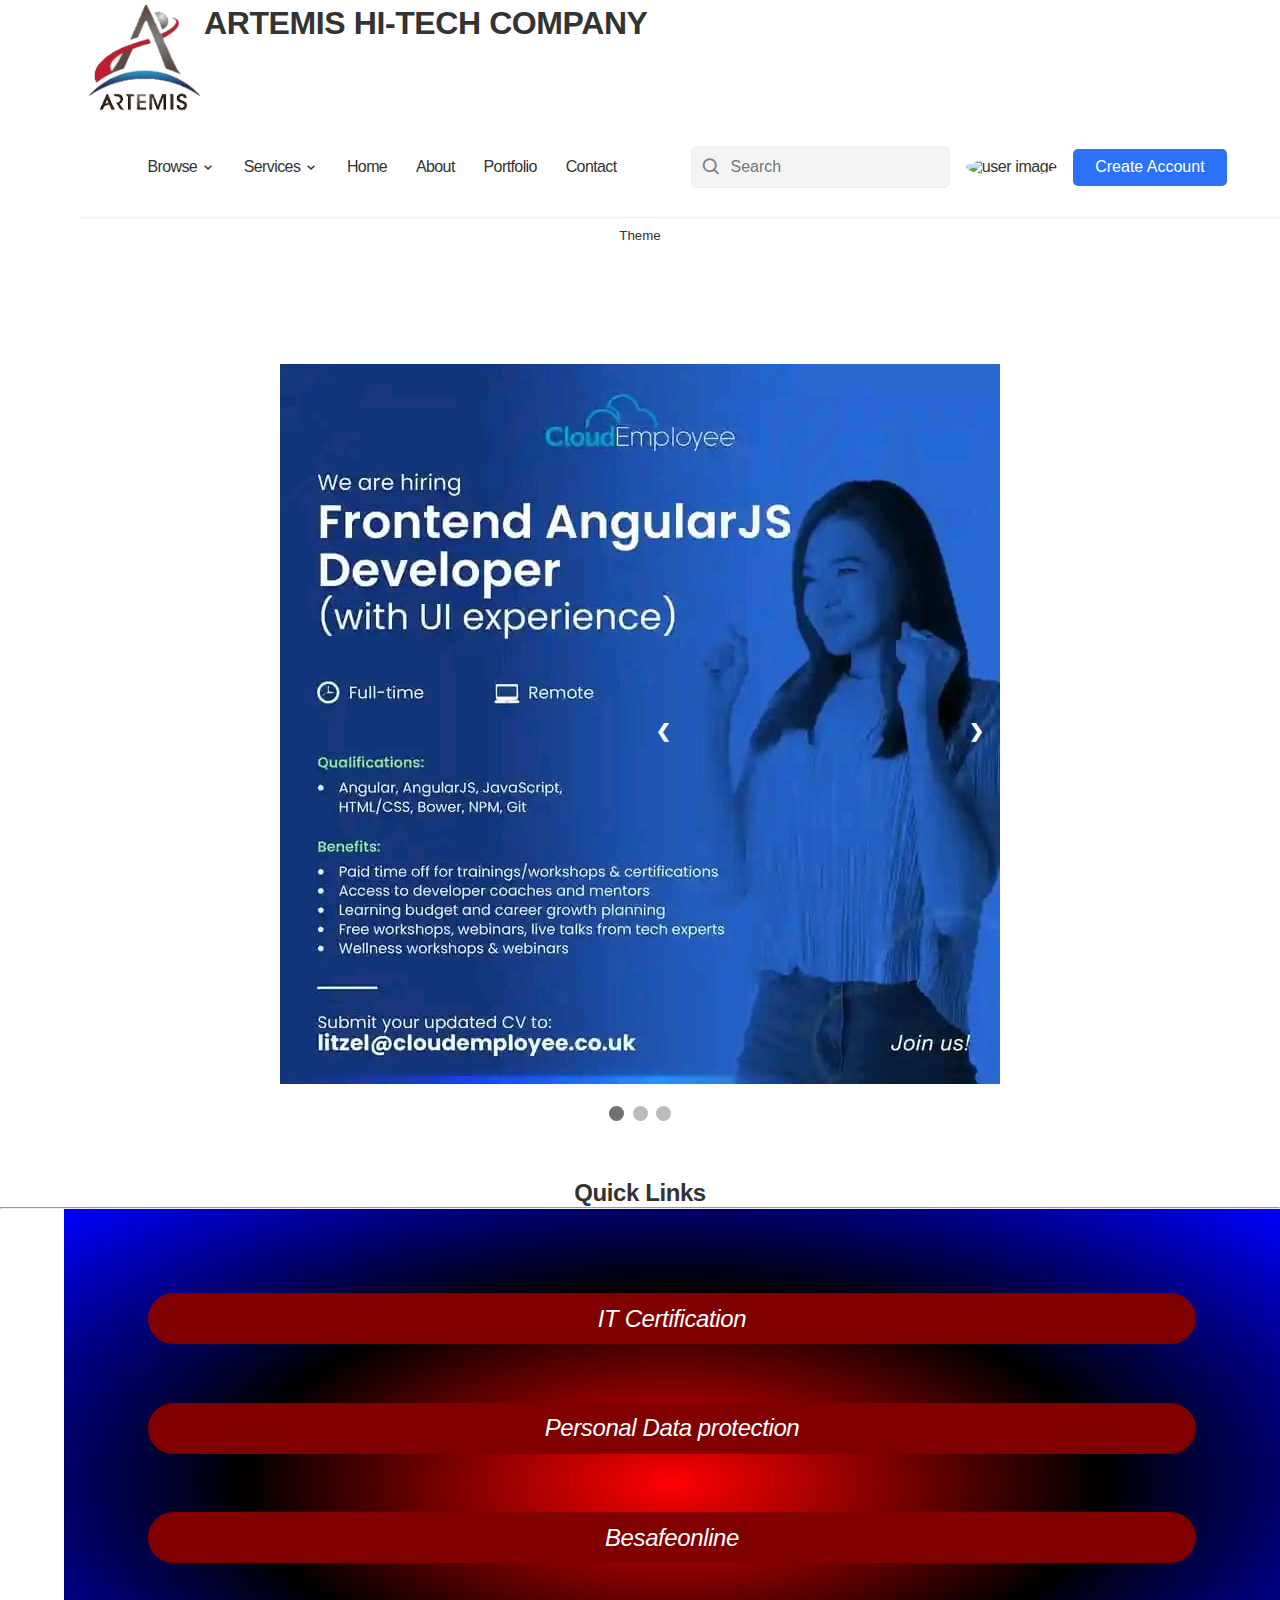
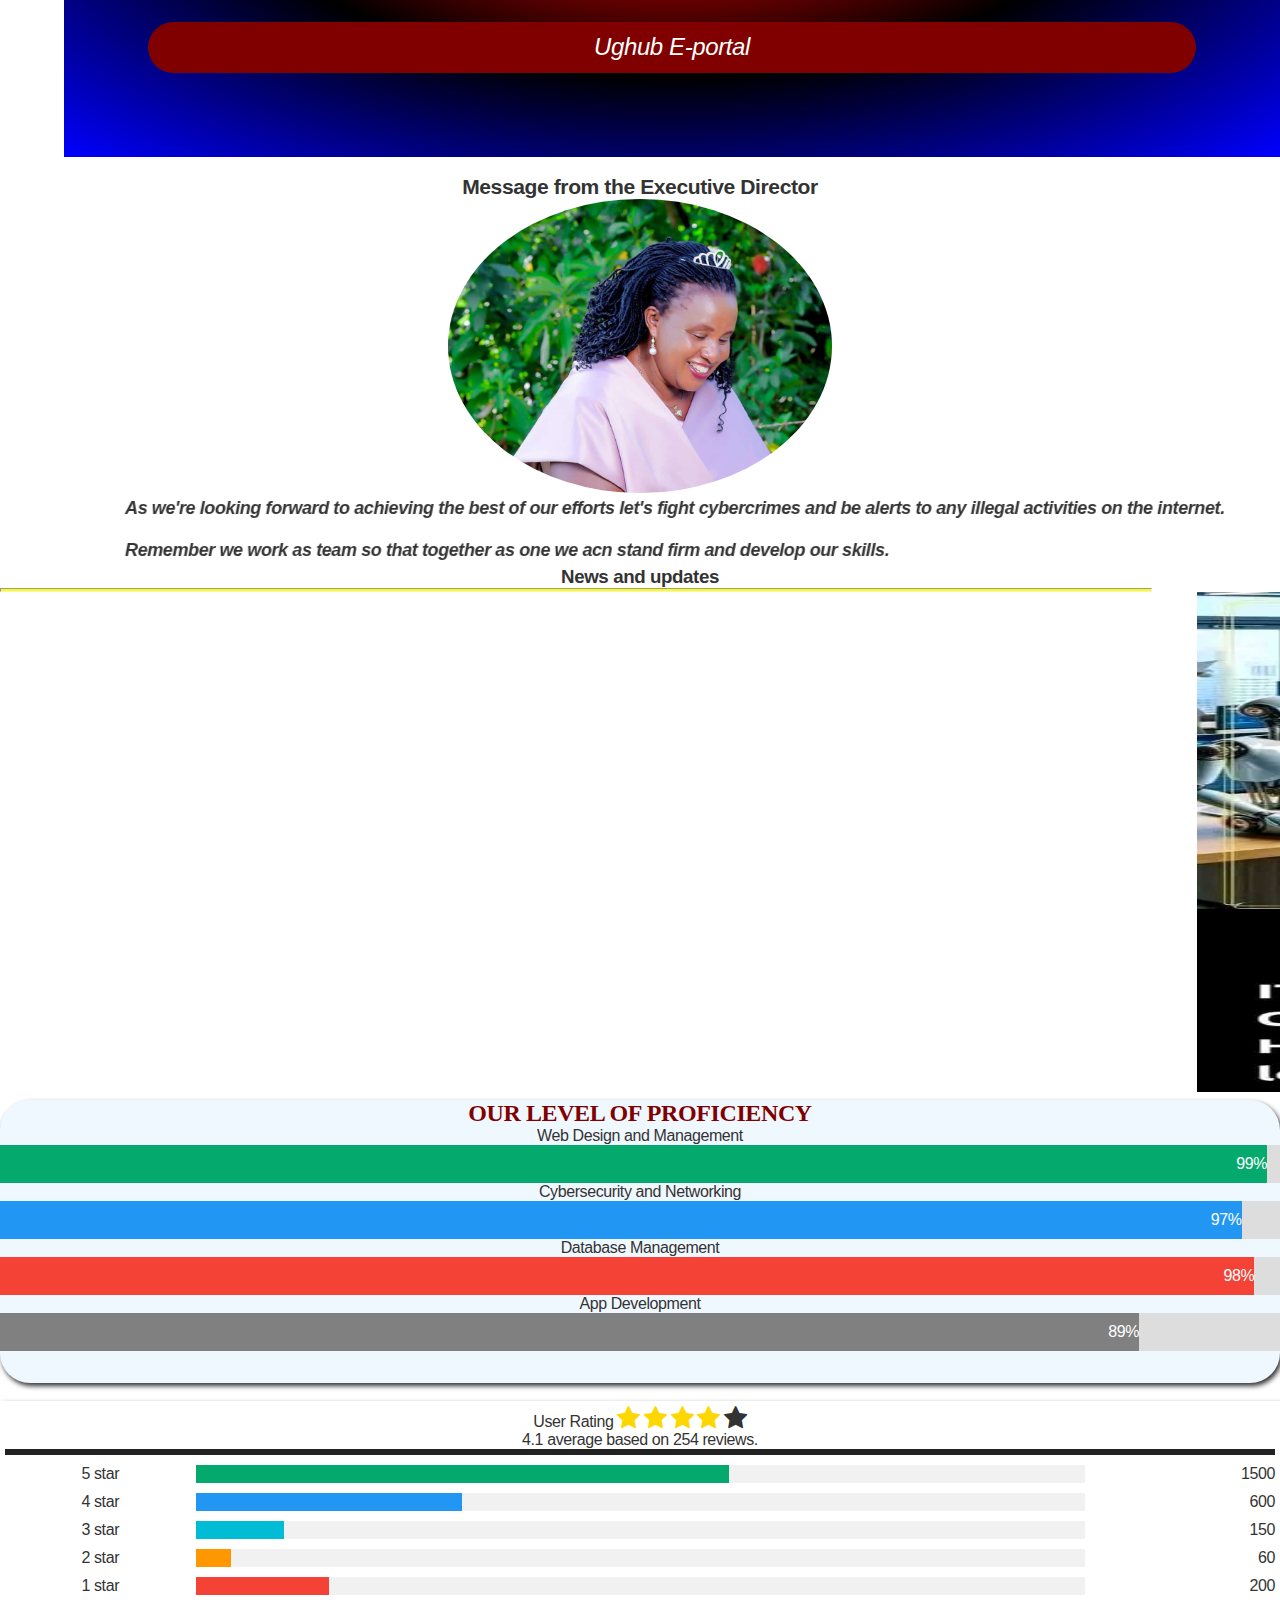
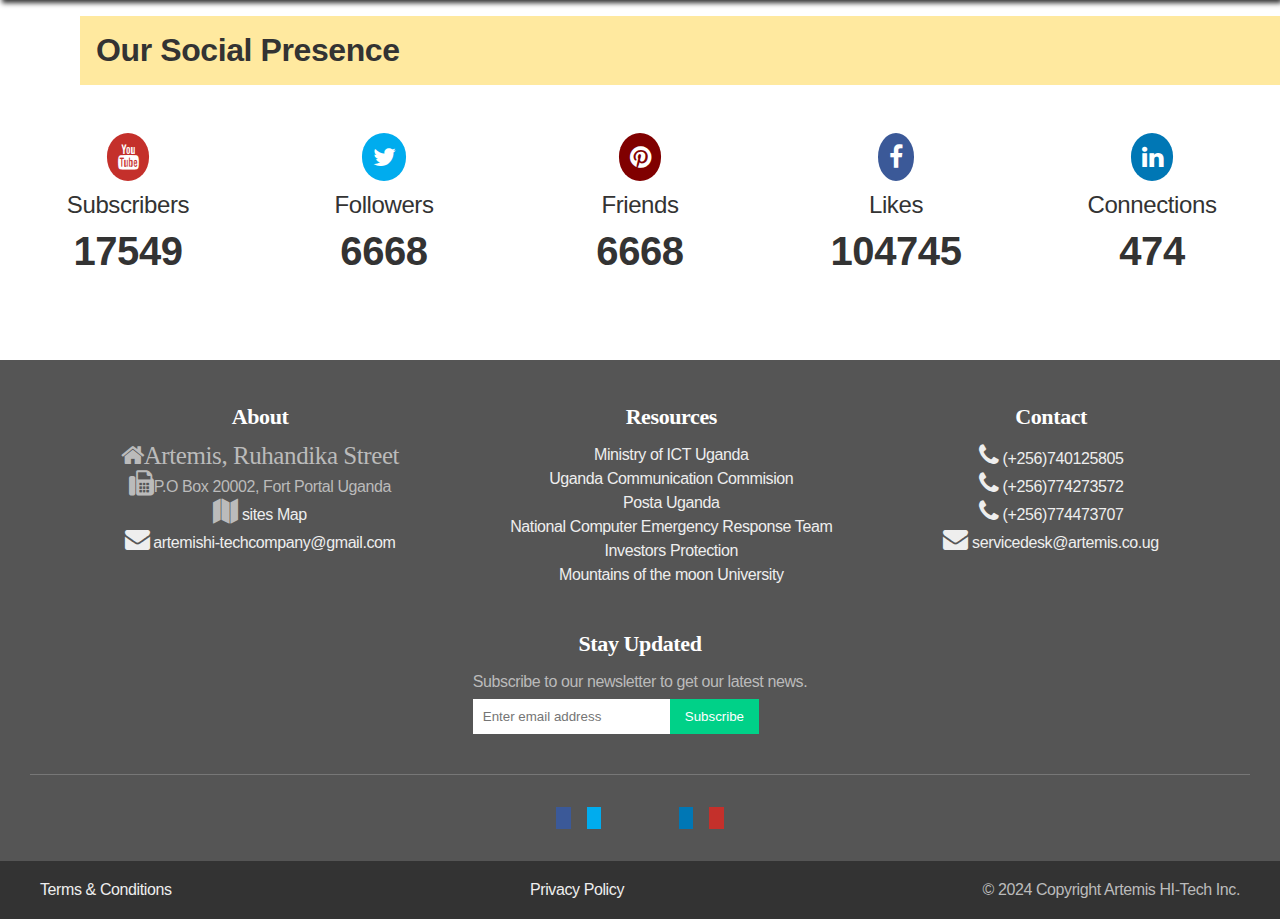
==== commit fd8c2ff8: "index.html" ====
--- a/index.html
+++ b/index.html
@@ -43,9 +43,7 @@
 <header id="nav-menu" aria-label="navigation bar">
   <div class="container">
     <div class="nav-start">
-      <a class="logo" href="/">
-        <img src="https://github.com/Evavic44/responsive-navbar-with-dropdown/blob/main/assets/images/logo.png?raw=true" width="35" height="35" alt="Inc Logo" />
-      </a>
+      
       <nav class="menu">
         <ul class="menu-bar">
           <li>
@@ -161,9 +159,9 @@
             </div>
           </li>
           <li><a class="nav-link" href="index.html">Home</a></li>
-          <li><a class="nav-link" href="about.html">About Us</a></li>
+          <li><a class="nav-link" href="about.html">About</a></li>
           <li><a class="nav-link" href="myself.html">Portfolio</a></li>
-          <li><a class="nav-link" href="contact.html">Contact Us</a></li>
+          <li><a class="nav-link" href="contact.html">Contact</a></li>
         </ul>
       </nav>
     </div>
@@ -174,10 +172,10 @@
           <input type="search" name="search" placeholder="Search" />
           <i class="bx bx-search" aria-hidden="true"></i>
         </form>
-        <a href="#profile">
+        <a href="register.html">
           <img src="https://avatars.githubusercontent.com/u/152686560?s=96&v=4" width="30" height="30" alt="user image" />
         </a>
-        <button class="btn btn-primary">Create Accoutn</button>
+        <button class="btn btn-primary">Create Account</button>
       </div>
 
       <button id="hamburger" aria-label="hamburger" aria-haspopup="true" aria-expanded="false">
@@ -282,52 +280,36 @@
 </div>
 <!--end of popup forms-->
 <br>
-<!--slider-->
+<!--slider--><!-- Slideshow container -->
 <div class="slideshow-container">
 
-    <!-- Full-width images with number and caption text -->
-    <div class="mySlides fade">
-      <div class="numbertext">1 / 3</div>
-      <img src="images/angular.jpg" style="width:100%">
-      <div class="content">Frontend AngularJS Developer</div>
-    </div>
-
-    <div class="mySlides fade">
-      <div class="numbertext">1 / 4</div>
-      <img src="images/ux.jpg" style="width:100%">
-      <div class="content">Learn ho to design User interface and User experience online</div>
-    </div>
-  
-    <div class="mySlides fade">
-      <div class="numbertext">3 / 4</div>
-      <img src="images/arrays.jpg" style="width:100%">
-      <div class="content">Master Arrays and problem solving with us</div>
-    </div>
-  
-    <div class="mySlides fade">
-      <div class="numbertext">4 / 4</div>
-      <img src="images/grad.jpg" style="width:100%">
-      <div class="content">Graduate with flying colors from the free courses we provide</div>
-    </div>
-
-  
-    <!-- Next and previous buttons -->
-    <a class="prev" onclick="plusSlides(-1)">&#10094;</a>
-    <a class="next" onclick="plusSlides(1)">&#10095;</a>
-  </div>
-  <br>
-  
-  <!-- The dots/circles -->
-  <div style="text-align:center">
-    <span class="dot" onclick="currentSlide(1)"></span>
-    <span class="dot" onclick="currentSlide(2)"></span>
-    <span class="dot" onclick="currentSlide(3)"></span>
-    <span class="dot" onclick="currentSlide(4)"></span>
-  </div>
-  
-
-
-</section>
+  <!-- Full-width images with number and caption text -->
+  <div class="mySlides fade">
+    <img src="images/angular.jpg" style="width:100%">
+  </div>
+
+  <div class="mySlides fade">
+    <img src="images/arrays.jpg" style="width:100%">
+
+  </div>
+
+  <div class="mySlides fade">
+    <img src="images/ux.jpg" style="width:100%">
+  </div>
+
+  <!-- Next and previous buttons -->
+  <a class="prev" onclick="plusSlides(-1)">&#10094;</a>
+  <a class="next" onclick="plusSlides(1)">&#10095;</a>
+</div>
+<br>
+
+<!-- The dots/circles -->
+<div style="text-align:center">
+  <span class="dot" onclick="currentSlide(1)"></span>
+  <span class="dot" onclick="currentSlide(2)"></span>
+  <span class="dot" onclick="currentSlide(3)"></span>
+</div>
+
 <!--end of slider images-->
 
 <br><br><br>
@@ -363,26 +345,25 @@
 <section>
     <h3>News and updates</h3>
     <hr style="background: yellow; padding: 1px; width: 90%;">
-<marquee width="100%" behavior="scroll" direction="left" scrollamount="9">
-    <img src="images/ai.jpg" style="width: 100%; height:  500px;">
-    <img src="images/dubai.jpg" style="width: 100%; height:  500px; ">
-    <img src="images/web.jpg" style="width: 100%; height:  500px;">
-    <img src="images/c+.jpg" style="width: 100%; height:  500px; ">
-    <img src="images/note.jpg" style="width: 100%; height:  500px; ">
-    <img src="images/upik.jpg" style="width: 100%; height:  500px;">
-    <img src="images/e.jpg" style="width: 100%; height:  500px;">
-    <img src="images/binance.jpg" style="width: 100%; height:  500px;">
-    <img src="images/cell.jpg" style="width: 100%; height: 500px;">
-    <img src="images/graphics..jpg" style="width: 100%; height: 500px;">
-    <img src="images/grad.jpg" style="width: 100%; height: 500px;">
-    <img src="images/arrays.jpg" style="width: 100%; height:  500px; ">
-    <img src="images/net.jpg" style="width: 100%; height:  500px; ">
-    <img src="images/net1.jpg" style="width: 100%; height:  500px; ">
-    <img src="images/api.jpg" style="width: 100%; height:  500px; ">
-</marquee>
-
-</section>
-
+    <marquee width="100%" behavior="scroll" direction="left" scrollamount="9">
+      <img src="images/ai.jpg" style="width: 100%; height:  500px;">
+      <img src="images/dubai.jpg" style="width: 100%; height:  500px; ">
+      <img src="images/web.jpg" style="width: 100%; height:  500px;">
+      <img src="images/c+.jpg" style="width: 100%; height:  500px; ">
+      <img src="images/note.jpg" style="width: 100%; height:  500px; ">
+      <img src="images/upik.jpg" style="width: 100%; height:  500px;">
+      <img src="images/e.jpg" style="width: 100%; height:  500px;">
+      <img src="images/binance.jpg" style="width: 100%; height:  500px;">
+      <img src="images/cell.jpg" style="width: 100%; height: 500px;">
+      <img src="images/graphics..jpg" style="width: 100%; height: 500px;">
+      <img src="images/grad.jpg" style="width: 100%; height: 500px;">
+      <img src="images/arrays.jpg" style="width: 100%; height:  500px; ">
+      <img src="images/net.jpg" style="width: 100%; height:  500px; ">
+      <img src="images/net1.jpg" style="width: 100%; height:  500px; ">
+      <img src="images/api.jpg" style="width: 100%; height:  500px; ">
+  </marquee>
+  
+  </section>
 <section class="ski">
 
 <h2 style="font-family:cursive ; color: maroon;">OUR LEVEL OF PROFICIENCY</h2>
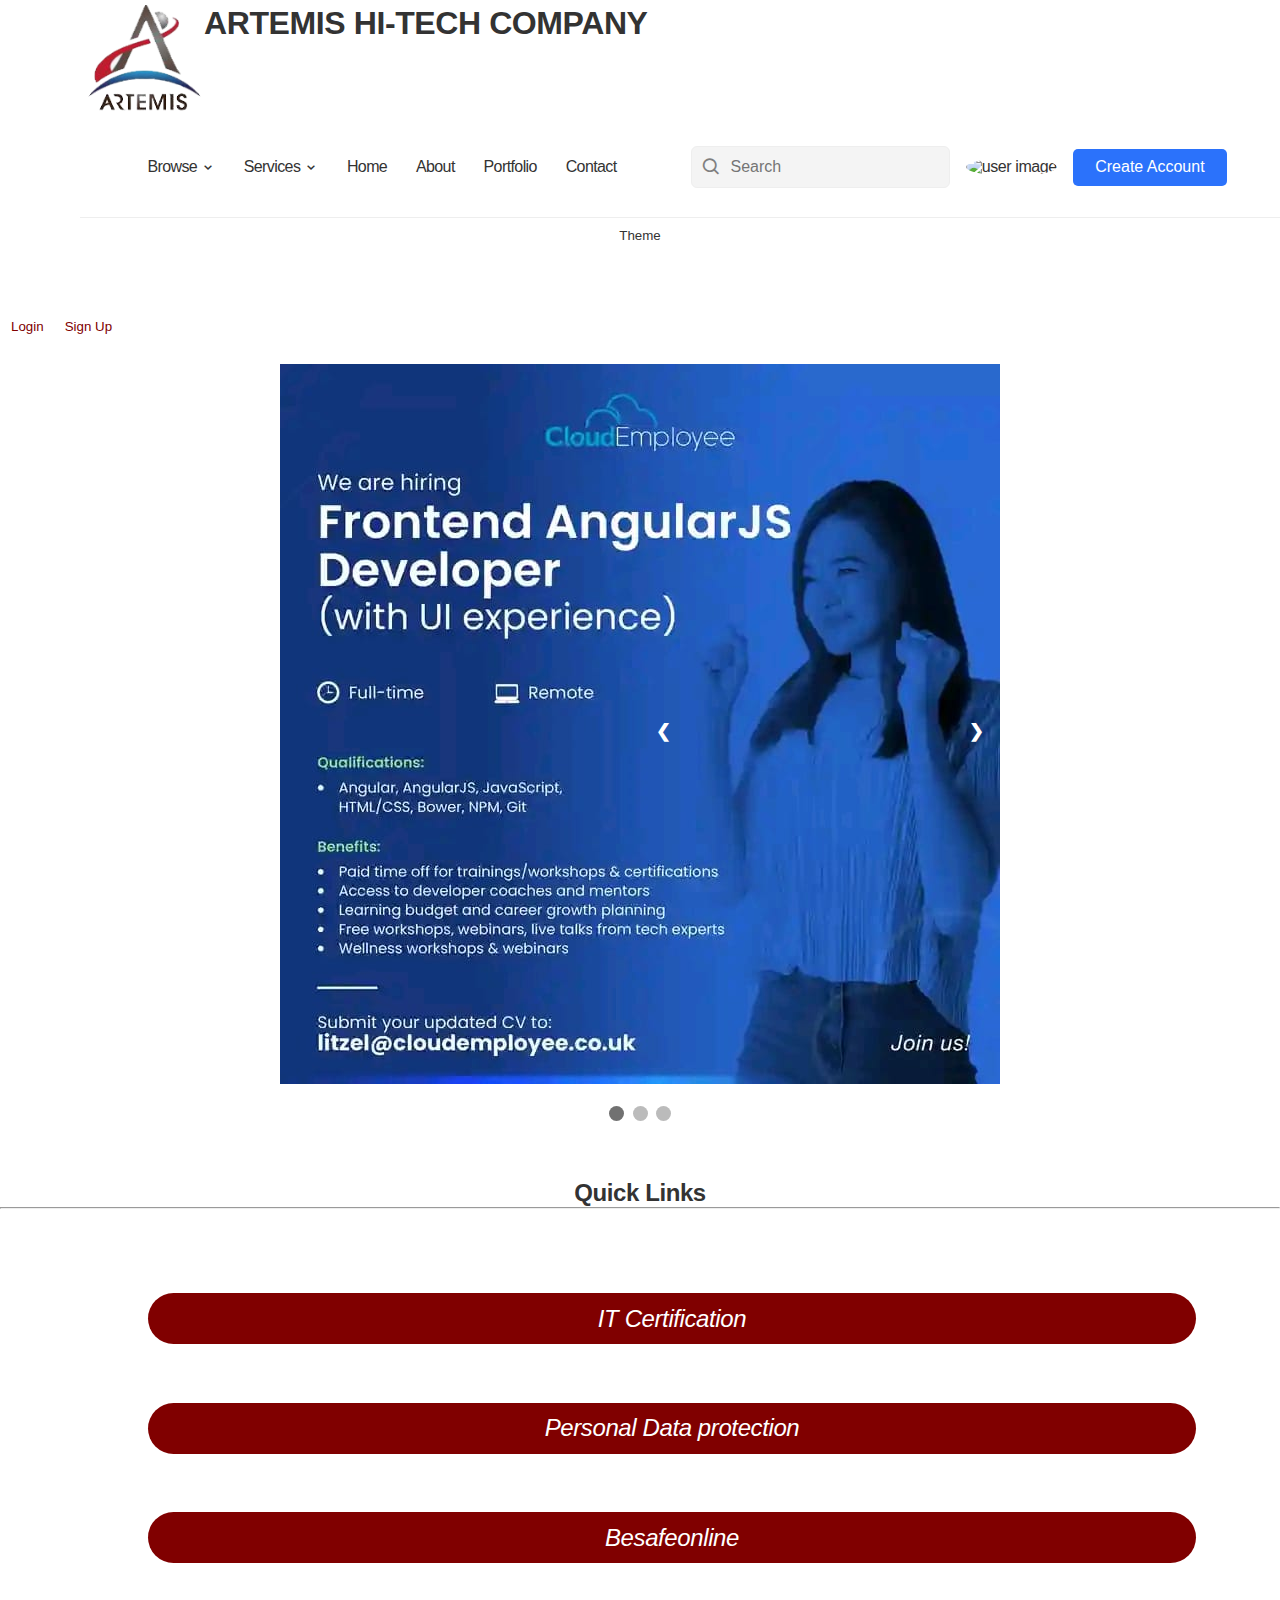
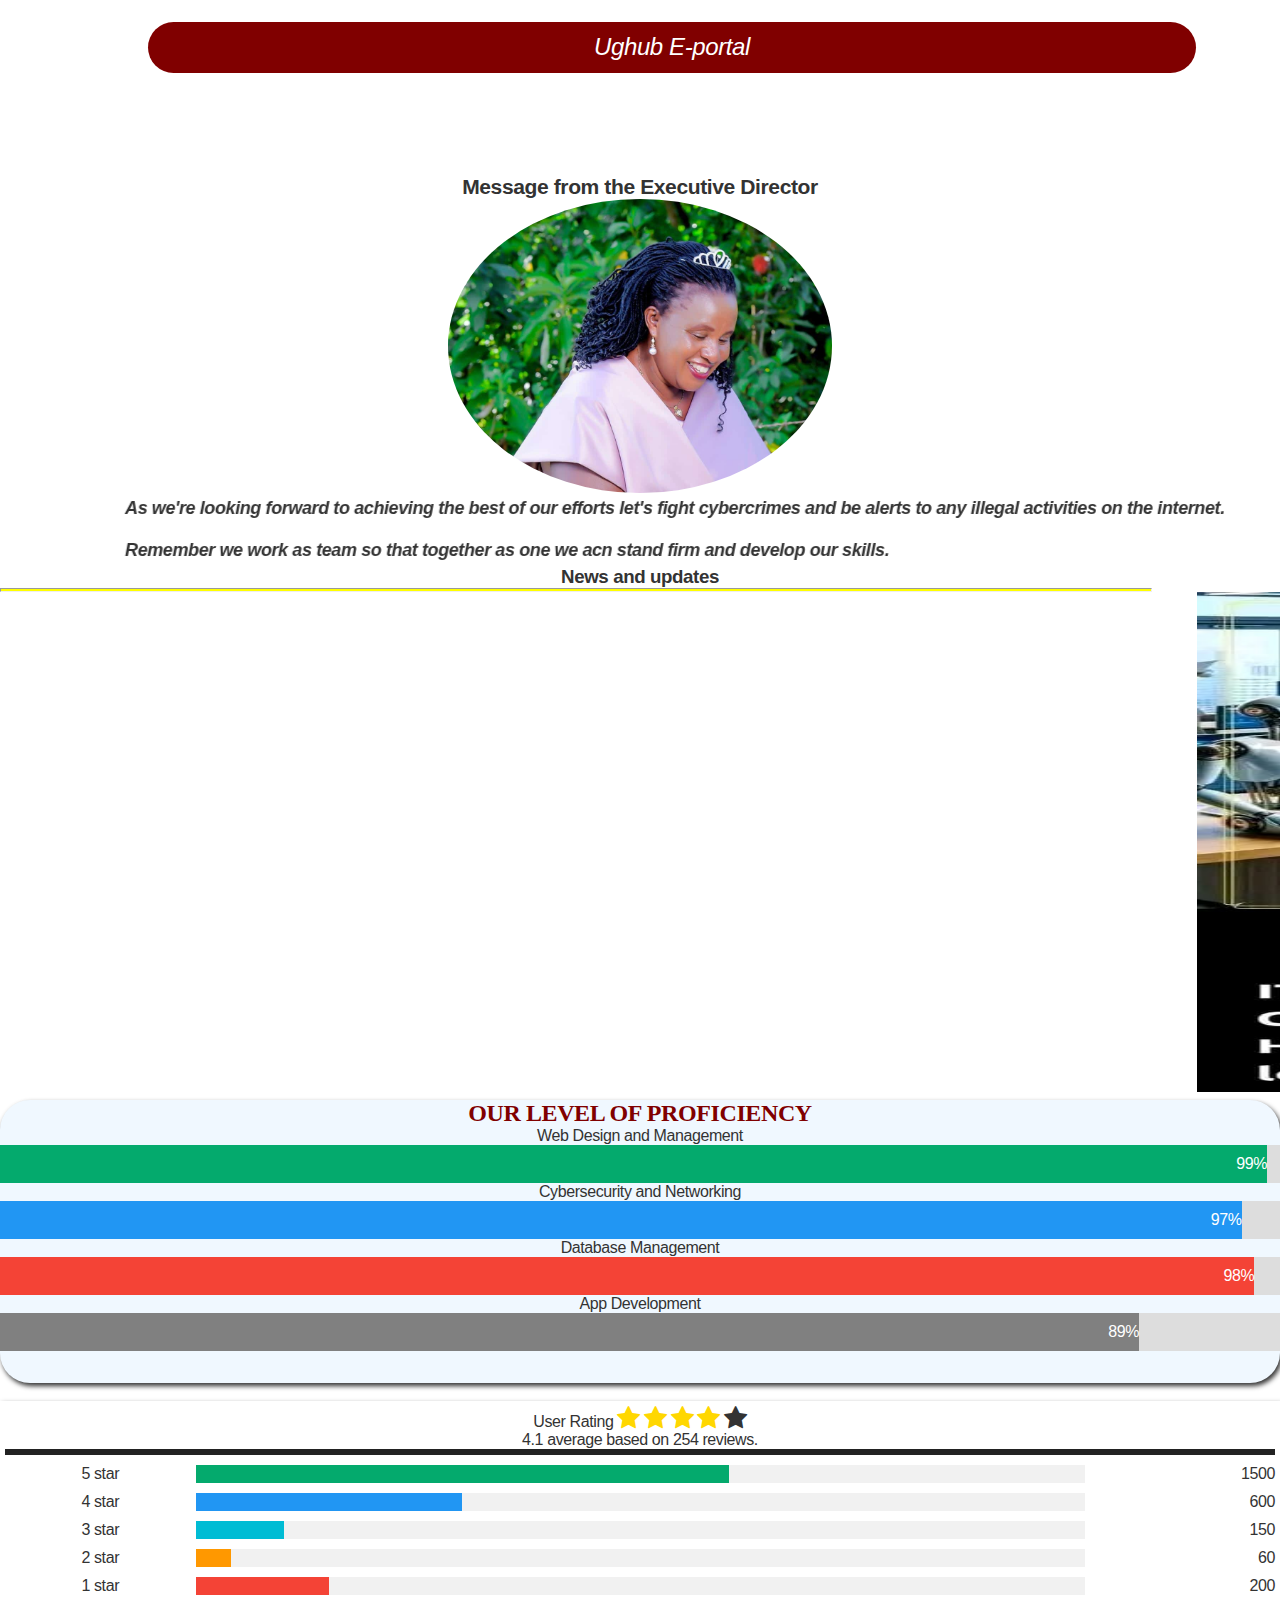
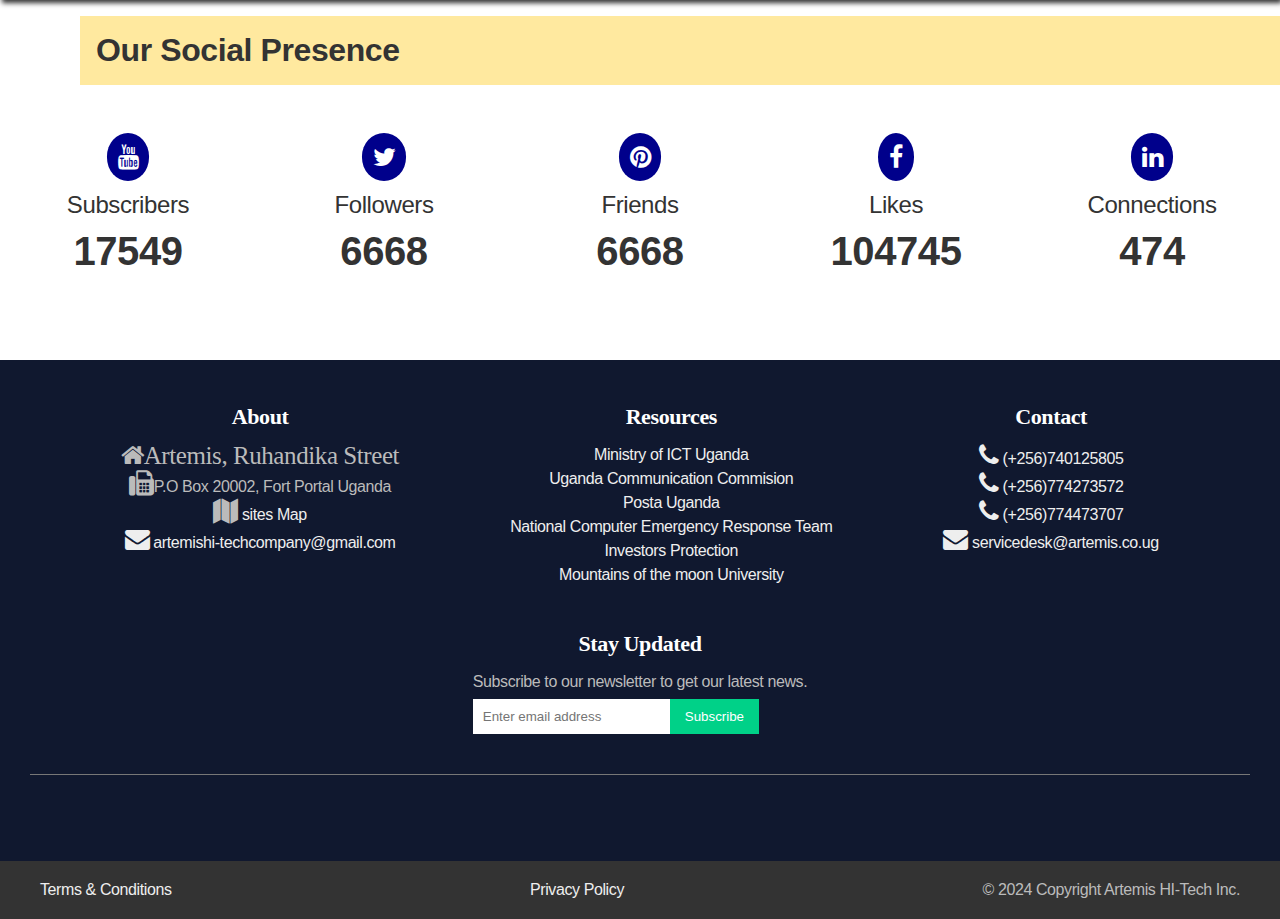
==== commit 56d17114: "Update index.html" ====
--- a/index.html
+++ b/index.html
@@ -15,7 +15,7 @@
             display: inline-flex;
             float: right;
             border-radius: 20px;
-            color: white;
+            color: maroon;
             padding: 1px;
         }
 
--- a/style.css
+++ b/style.css
@@ -37,7 +37,6 @@
   
 /*quick links*/
 .links-container {
-  background-image: radial-gradient(red, black, blue);
   padding: 2%;
   max-width: 98%;
   margin-left: 5%;
@@ -286,19 +285,7 @@
   padding: 20px;
 }
 
-
-
-/*slider*/
-.slideshow-container .content {
-  position: absolute; /* Position the background text */
-  bottom: 0; /* At the bottom. Use top:0 to append it to the top */
-  background: rgb(0, 0, 0); /* Fallback color */
-  background: rgba(0, 0, 0, 0.5); /* Black background with 0.5 opacity */
-  color: #f1f1f1; /* Grey text */
-  width: 100%; /* Full width */
-  padding: 30px; /* Some padding */
-}
-
+* {box-sizing:border-box}
 
 /* Slideshow container */
 .slideshow-container {
@@ -310,7 +297,6 @@
 /* Hide the images by default */
 .mySlides {
   display: none;
-  width: 100%;
 }
 
 /* Next & previous buttons */
@@ -343,7 +329,7 @@
 /* Caption text */
 .text {
   color: #f2f2f2;
-  font-size: 50%;
+  font-size: 15px;
   padding: 8px 12px;
   position: absolute;
   bottom: 8px;
@@ -351,7 +337,7 @@
   text-align: center;
 }
 
-/* Number text (1/4 etc) */
+/* Number text (1/3 etc) */
 .numbertext {
   color: #f2f2f2;
   font-size: 12px;
@@ -387,6 +373,120 @@
   to {opacity: 1}
 }
 
+/* Progress bar */
+.as-wrap .as-progress {
+	position: relative;
+	width: 100%;
+	min-height:5px;
+	margin-top:-5px;
+	background: transparent;
+	overflow: hidden;
+	z-index:2;
+}
+
+.as-wrap .as-progress-value {
+	position: absolute;
+	top:0;
+	left:0;
+	min-height: 5px;
+	min-width: 0;
+	width:0;
+	max-width: 100%;
+	background: lime;
+}
+
+/* Navigation */
+.csstransforms .as-wrap .as-nav a { transition: opacity .4s ease-out; }
+.as-wrap .as-nav a {
+	opacity: 0;
+	position: absolute;
+	top:0;
+	height:100%;
+	width:50px;
+	text-align:center;
+	color:white;
+	z-index:2;
+}
+.as-wrap .as-nav .dir-prev { left:0; }
+.as-wrap .as-nav .dir-next { right:0; }
+.as-wrap .as-nav a:hover { 
+	color:#000;
+	opacity: 1;
+}
+.as-wrap.hovering-marker .as-nav a { opacity: 1; }
+.as-wrap .as-nav a span {
+	position: absolute;
+	top:50%;
+	left:0;
+	margin-top:-40px;
+	display:block;
+	height:80px;
+	width: 50px;
+	background:lime;
+	font-size:2em;
+	line-height: 80px;
+}
+
+/* Marker */
+.as-wrap .as-markers {
+	list-style: none;
+	text-align: center;
+	padding:0; margin:0;
+}
+.as-wrap .as-markers .as-mark {
+	display:inline-block;
+	margin:10px 5px 0 5px;
+}
+.as-wrap .as-markers .as-mark a {
+	display:block;
+	text-decoration: none;
+	color:#ccc;
+}
+.as-wrap .as-markers .as-mark a:hover, 
+.as-wrap .as-markers .as-mark.active a { color:lime; }
+.as-wrap .as-markers .as-mark a span {
+	display:block;
+	width: 10px;
+	height:10px;
+	font-size:40px;
+	line-height: 10px;
+}
+
+/* Caption */
+.as-wrap .as-item .caption {
+	position: absolute;
+	top:0;
+	left:0;
+	height: 100%;
+	width:40%;
+	background: #000;
+	z-index:2;
+	padding:0 20px 0 60px;
+	box-sizing: border-box;
+}
+.rgba .as-wrap .as-item .caption { background:rgba(0,0,0,.5); }
+
+@media (max-width: 767px) {
+	/* Demo style */
+  body {padding:0; margin:0;}
+	.slide_1, .slide_2, .slide_3 {background-size: auto 100%;}
+  .container {width:100%}
+	/* *** */
+	.as-wrap .as-view { height: 250px; }
+	.as-wrap .as-view .as-slider .as-item .caption { width:100%; }
+	.touch .as-wrap .as-nav { display:none;}
+.as-wrap .as-item .caption {padding:1em;}
+}/* Fading animation */
+.fade {
+  animation-name: fade;
+  animation-duration: 1.5s;
+}
+
+@keyframes fade {
+  from {opacity: .4}
+  to {opacity: 1}
+}
+
 
 /*progress skills*/
 .ski {
@@ -532,24 +632,8 @@
 .social-icon i {
   padding: 0.7rem;
   border-radius: 50%;
-}
-
-.fa-youtube {
-  background: #c4302b;
-}
-.fa-pinterest{
-  background-color: maroon;
-}
-.fa-twitter {
-  background: #00acee;
-}
-
-.fa-facebook {
-  background: #3b5998;
-}
-
-.fa-linkedin {
-  background: #0077b5;
+  background-color: darkblue;
+
 }
 
 .social p {
@@ -587,7 +671,7 @@
   padding-left: 0;
 }
 footer {
-  background-color: #555;
+  background-color: #10182f;
   color: #bbb;
   line-height: 1.5;
 }
